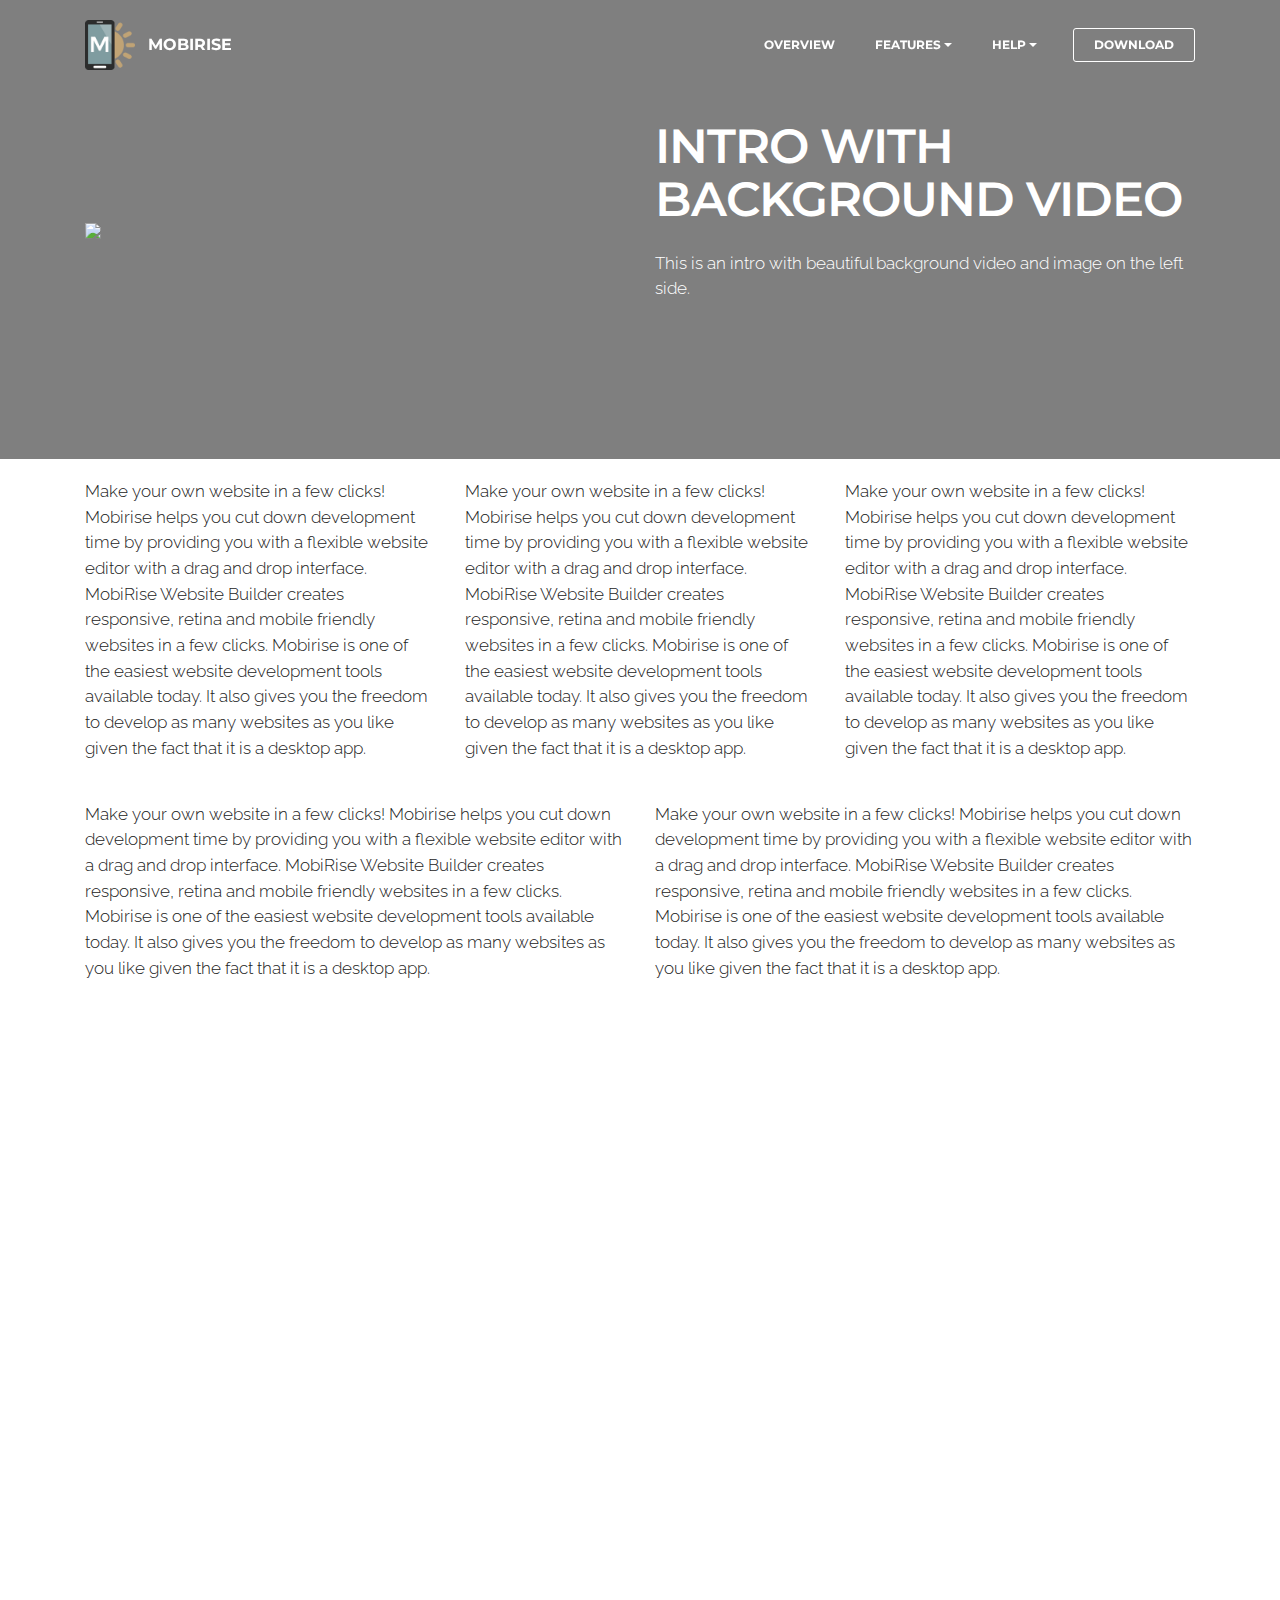
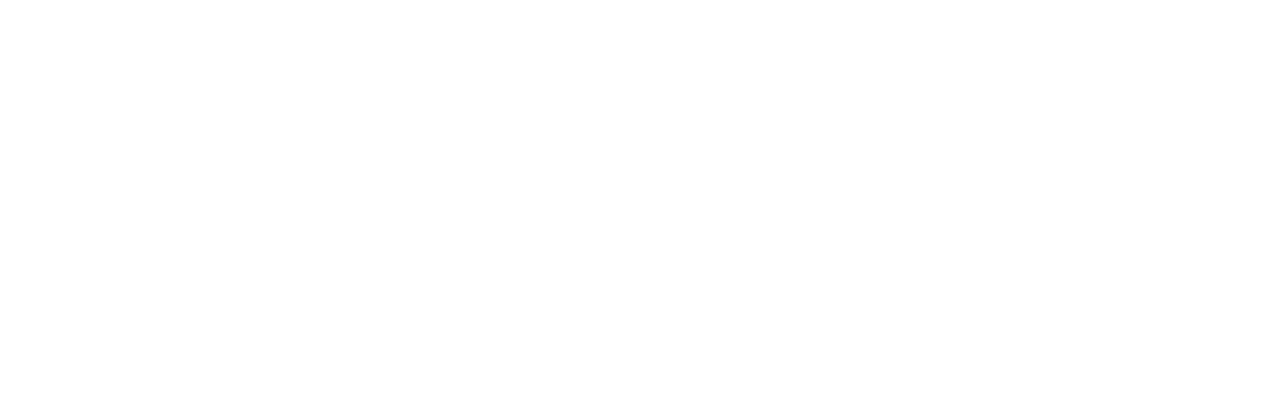
==== page1.html @ 09e5d159 "create github pages" ====
<!DOCTYPE html>
<html>
<head>
  <!-- Site made with Mobirise Website Builder v3.12.1, https://mobirise.com -->
  <meta charset="UTF-8">
  <meta http-equiv="X-UA-Compatible" content="IE=edge">
  <meta name="generator" content="Mobirise v3.12.1, mobirise.com">
  <meta name="viewport" content="width=device-width, initial-scale=1">
  <link rel="shortcut icon" href="assets/images/logo14-154x128.jpg" type="image/x-icon">
  <meta name="description" content="Site Creator Description">
  <title>Site Creator Title</title>
  <link rel="stylesheet" href="https://fonts.googleapis.com/css?family=Lora:400,700,400italic,700italic&amp;subset=latin">
  <link rel="stylesheet" href="https://fonts.googleapis.com/css?family=Montserrat:400,700">
  <link rel="stylesheet" href="https://fonts.googleapis.com/css?family=Raleway:100,100i,200,200i,300,300i,400,400i,500,500i,600,600i,700,700i,800,800i,900,900i">
  <link rel="stylesheet" href="assets/bootstrap-material-design-font/css/material.css">
  <link rel="stylesheet" href="assets/tether/tether.min.css">
  <link rel="stylesheet" href="assets/bootstrap/css/bootstrap.min.css">
  <link rel="stylesheet" href="assets/dropdown/css/style.css">
  <link rel="stylesheet" href="assets/animate.css/animate.min.css">
  <link rel="stylesheet" href="assets/theme/css/style.css">
  <link rel="stylesheet" href="assets/mobirise/css/mbr-additional.css" type="text/css">
  
  
  
</head>
<body>
<section id="menu-5">

    <nav class="navbar navbar-dropdown bg-color transparent navbar-fixed-top">
        <div class="container">

            <div class="mbr-table">
                <div class="mbr-table-cell">

                    <div class="navbar-brand">
                        <a href="https://mobirise.com" class="navbar-logo"><img src="assets/images/logo.png" alt="Mobirise"></a>
                        <a class="navbar-caption" href="https://mobirise.com">MOBIRISE</a>
                    </div>

                </div>
                <div class="mbr-table-cell">

                    <button class="navbar-toggler pull-xs-right hidden-md-up" type="button" data-toggle="collapse" data-target="#exCollapsingNavbar">
                        <div class="hamburger-icon"></div>
                    </button>

                    <ul class="nav-dropdown collapse pull-xs-right nav navbar-nav navbar-toggleable-sm" id="exCollapsingNavbar"><li class="nav-item"><a class="nav-link link" href="https://mobirise.com/">OVERVIEW</a></li><li class="nav-item dropdown"><a class="nav-link link dropdown-toggle" data-toggle="dropdown-submenu" href="https://mobirise.com/">FEATURES</a><div class="dropdown-menu"><a class="dropdown-item" href="https://mobirise.com/">Mobile friendly</a><a class="dropdown-item" href="https://mobirise.com/">Based on Bootstrap</a><div class="dropdown"><a class="dropdown-item dropdown-toggle" data-toggle="dropdown-submenu" href="https://mobirise.com/">Trendy blocks</a><div class="dropdown-menu dropdown-submenu"><a class="dropdown-item" href="https://mobirise.com/">Image/content slider</a><a class="dropdown-item" href="https://mobirise.com/">Contact forms</a><a class="dropdown-item" href="https://mobirise.com/">Image gallery</a><a class="dropdown-item" href="https://mobirise.com/">Mobile menu</a><a class="dropdown-item" href="https://mobirise.com/">Google maps</a><a class="dropdown-item" href="https://mobirise.com/">Social buttons</a><a class="dropdown-item" href="https://mobirise.com/">Google fonts</a><a class="dropdown-item" href="https://mobirise.com/">Video background</a></div></div><a class="dropdown-item" href="https://mobirise.com/">Host anywhere</a></div></li><li class="nav-item dropdown"><a class="nav-link link dropdown-toggle" data-toggle="dropdown-submenu" href="https://mobirise.com/">HELP</a><div class="dropdown-menu"><a class="dropdown-item" href="http://forums.mobirise.com/">Forum</a><a class="dropdown-item" href="https://mobirise.com/">Tutorials</a><a class="dropdown-item" href="https://mobirise.com/">Contact us</a></div></li><li class="nav-item nav-btn"><a class="nav-link btn btn-white btn-white-outline" href="https://mobirise.com/">DOWNLOAD</a></li></ul>
                    <button hidden="" class="navbar-toggler navbar-close" type="button" data-toggle="collapse" data-target="#exCollapsingNavbar">
                        <div class="close-icon"></div>
                    </button>

                </div>
            </div>

        </div>
    </nav>

</section>

<section class="engine"><a rel="external" href="https://mobirise.com">Mobirise</a></section><section class="mbr-section mbr-after-navbar" id="msg-box6-6" data-bg-video="https://www.youtube.com/watch?v=uNCr7NdOJgw" style="padding-top: 120px; padding-bottom: 120px;">

    <div class="mbr-overlay" style="opacity: 0.5; background-color: rgb(0, 0, 0);">
    </div>
    <div class="container">
        <div class="row">
            <div class="mbr-table-md-up">

              <div class="mbr-table-cell mbr-right-padding-md-up mbr-valign-top col-md-7 image-size" style="width: 50%;">
                  <div class="mbr-figure"><img src="assets/images/desert.jpg"></div>
              </div>

              


              <div class="mbr-table-cell col-md-5 text-xs-center text-md-left content-size">
                  <h3 class="mbr-section-title display-2">INTRO WITH BACKGROUND VIDEO</h3>
                  <div class="lead">

                    <p>This is an intro with beautiful background video and image on the left side.</p>

                  </div>

                  
              </div>


              

            </div>
        </div>
    </div>

</section>

<section class="mbr-section article mbr-section__container" id="content7-7" style="background-color: rgb(255, 255, 255); padding-top: 20px; padding-bottom: 20px;">

    <div class="container">
        <div class="row">
            <div class="col-xs-12 col-md-4 lead"><p>Make your own website in a few clicks! Mobirise helps you cut down development time by providing you with a flexible website editor with a drag and drop interface. MobiRise Website Builder creates responsive, retina and mobile friendly websites in a few clicks. Mobirise is one of the easiest website development tools available today. It also gives you the freedom to develop as many websites as you like given the fact that it is a desktop app.</p></div>
            <div class="col-xs-12 col-md-4 lead"><p>Make your own website in a few clicks! Mobirise helps you cut down development time by providing you with a flexible website editor with a drag and drop interface. MobiRise Website Builder creates responsive, retina and mobile friendly websites in a few clicks. Mobirise is one of the easiest website development tools available today. It also gives you the freedom to develop as many websites as you like given the fact that it is a desktop app.</p></div>
            <div class="col-xs-12 col-md-4 lead"><p>Make your own website in a few clicks! Mobirise helps you cut down development time by providing you with a flexible website editor with a drag and drop interface. MobiRise Website Builder creates responsive, retina and mobile friendly websites in a few clicks. Mobirise is one of the easiest website development tools available today. It also gives you the freedom to develop as many websites as you like given the fact that it is a desktop app.</p></div>
        </div>
    </div>

</section>

<section class="mbr-section article mbr-section__container" id="content6-8" style="background-color: rgb(255, 255, 255); padding-top: 20px; padding-bottom: 20px;">

    <div class="container">
        <div class="row">
            <div class="col-xs-12 col-md-6 lead"><p>Make your own website in a few clicks! Mobirise helps you cut down development time by providing you with a flexible website editor with a drag and drop interface. MobiRise Website Builder creates responsive, retina and mobile friendly websites in a few clicks. Mobirise is one of the easiest website development tools available today. It also gives you the freedom to develop as many websites as you like given the fact that it is a desktop app.</p></div>
            <div class="col-xs-12 col-md-6 lead"><p>Make your own website in a few clicks! Mobirise helps you cut down development time by providing you with a flexible website editor with a drag and drop interface. MobiRise Website Builder creates responsive, retina and mobile friendly websites in a few clicks. Mobirise is one of the easiest website development tools available today. It also gives you the freedom to develop as many websites as you like given the fact that it is a desktop app.</p></div>
        </div>
    </div>

</section>

<section class="mbr-section" id="testimonials1-9" style="background-color: rgb(255, 255, 255); padding-top: 120px; padding-bottom: 120px;">

    

        <div class="mbr-section mbr-section__container mbr-section__container--middle">
            <div class="container">
                <div class="row">
                    <div class="col-xs-12 text-xs-center">
                        <h3 class="mbr-section-title display-2">WHAT OUR FANTASTIC USERS SAY</h3>
                        <small class="mbr-section-subtitle">Shape your future web project with sharp design and refine coded functions.</small>
                    </div>
                </div>
            </div>
        </div>


    <div class="mbr-testimonials mbr-section mbr-section-nopadding">
        <div class="container">
            <div class="row">

                <div class="col-xs-12 col-lg-4">

                    <div class="mbr-testimonial card mbr-testimonial-lg">
                        <div class="card-block"><p>“its really very amazing app that makes me finish html page in 3 minutes ( that's usually takes more than 1 hours at least from me if i did it from scratch). i hope to have very big library and plugins for this APP thanks again for your nice application”</p></div>
                        <div class="mbr-author card-footer">
                            <div class="mbr-author-img"><img src="assets/images/face3.jpg" class="img-circle"></div>
                            <div class="mbr-author-name">Abanoub S.</div>
                            <small class="mbr-author-desc">User</small>
                        </div>
                    </div>
                </div><div class="col-xs-12 col-lg-4">

                    <div class="mbr-testimonial card mbr-testimonial-lg">
                        <div class="card-block"><p>“First of all hands off to you guys for your effort and nice, super tool. Good work mobirise team. We are expecting the new version soon with advance functionality with full bootstrap design. Great effort and super UI experience with easy drag &amp; drop with no time design bootstrap builder in present web design world.”</p></div>
                        <div class="mbr-author card-footer">
                            <div class="mbr-author-img"><img src="assets/images/face1.jpg" class="img-circle"></div>
                            <div class="mbr-author-name">Suffian A.</div>
                            <small class="mbr-author-desc">User</small>
                        </div>
                    </div>
                </div><div class="col-xs-12 col-lg-4">

                    <div class="mbr-testimonial card mbr-testimonial-lg">
                        <div class="card-block"><p>“At first view, looks like a nice innovative tool, i like the great focus and time that was given to the responsive design, i also like the simple and clear drag and drop features. Give me more control over the object's properties and ill be using this tool for more serious projects. Regards.”</p></div>
                        <div class="mbr-author card-footer">
                            <div class="mbr-author-img"><img src="assets/images/face2.jpg" class="img-circle"></div>
                            <div class="mbr-author-name">Jhollman C.</div>
                            <small class="mbr-author-desc">User</small>
                        </div>
                    </div>
                </div>

            </div>

        </div>

    </div>

</section>


  <script src="assets/web/assets/jquery/jquery.min.js"></script>
  <script src="assets/tether/tether.min.js"></script>
  <script src="assets/bootstrap/js/bootstrap.min.js"></script>
  <script src="assets/smooth-scroll/smooth-scroll.js"></script>
  <script src="assets/dropdown/js/script.min.js"></script>
  <script src="assets/touch-swipe/jquery.touch-swipe.min.js"></script>
  <script src="assets/viewport-checker/jquery.viewportchecker.js"></script>
  <script src="assets/jquery-mb-ytplayer/jquery.mb.ytplayer.min.js"></script>
  <script src="assets/theme/js/script.js"></script>
  
  
  <input name="animation" type="hidden">
  </body>
</html>
---- assets/bootstrap-material-design-font/css/material.css ----
@font-face {
  font-family: 'Material-Design-Icons';
  src: url('../fonts/Material-Design-Icons.eot?3ocs8m');
  src: url('../fonts/Material-Design-Icons.eot?#iefix3ocs8m') format('embedded-opentype'), url('../fonts/Material-Design-Icons.woff?3ocs8m') format('woff'), url('../fonts/Material-Design-Icons.ttf?3ocs8m') format('truetype'), url('../fonts/Material-Design-Icons.svg?3ocs8m#Material-Design-Icons') format('svg');
  font-weight: normal;
  font-style: normal;
}
[class^="mdi-"],
[class*="mdi-"] {
  speak: none;
  display: inline-block;
  font-style: normal;
  font-variant:normal;
  font-weight:normal;
  /*font-size:24px;*/
  line-height:1;
  font-family:'Material-Design-Icons' !important;
  text-rendering: auto;
  
  -webkit-font-smoothing: antialiased;
  -moz-osx-font-smoothing: grayscale;
  -webkit-transform: translate(0, 0);
      -ms-transform: translate(0, 0);
          transform: translate(0, 0);
}
[class^="mdi-"]:before,
[class*="mdi-"]:before {
  display: inline-block;
  speak: none;
  text-decoration: inherit;
}
[class^="mdi-"].pull-left,
[class*="mdi-"].pull-left {
  margin-right: .3em;
}
[class^="mdi-"].pull-right,
[class*="mdi-"].pull-right {
  margin-left: .3em;
}
[class^="mdi-"].mdi-lg:before,
[class*="mdi-"].mdi-lg:before,
[class^="mdi-"].mdi-lg:after,
[class*="mdi-"].mdi-lg:after {
  font-size: 1.33333333em;
  line-height: 0.75em;
  vertical-align: -15%;
}
[class^="mdi-"].mdi-2x:before,
[class*="mdi-"].mdi-2x:before,
[class^="mdi-"].mdi-2x:after,
[class*="mdi-"].mdi-2x:after {
  font-size: 2em;
}
[class^="mdi-"].mdi-3x:before,
[class*="mdi-"].mdi-3x:before,
[class^="mdi-"].mdi-3x:after,
[class*="mdi-"].mdi-3x:after {
  font-size: 3em;
}
[class^="mdi-"].mdi-4x:before,
[class*="mdi-"].mdi-4x:before,
[class^="mdi-"].mdi-4x:after,
[class*="mdi-"].mdi-4x:after {
  font-size: 4em;
}
[class^="mdi-"].mdi-5x:before,
[class*="mdi-"].mdi-5x:before,
[class^="mdi-"].mdi-5x:after,
[class*="mdi-"].mdi-5x:after {
  font-size: 5em;
}
[class^="mdi-device-signal-cellular-"]:after,
[class^="mdi-device-battery-"]:after,
[class^="mdi-device-battery-charging-"]:after,
[class^="mdi-device-signal-cellular-connected-no-internet-"]:after,
[class^="mdi-device-signal-wifi-"]:after,
[class^="mdi-device-signal-wifi-statusbar-not-connected"]:after,
.mdi-device-network-wifi:after {
  opacity: .3;
  position: absolute;
  left: 0;
  top: 0;
  z-index: 1;
  display: inline-block;
  speak: none;
  text-decoration: inherit;
}
[class^="mdi-device-signal-cellular-"]:after {
  content: "\e758";
}
[class^="mdi-device-battery-"]:after {
  content: "\e735";
}
[class^="mdi-device-battery-charging-"]:after {
  content: "\e733";
}
[class^="mdi-device-signal-cellular-connected-no-internet-"]:after {
  content: "\e75d";
}
[class^="mdi-device-signal-wifi-"]:after,
.mdi-device-network-wifi:after {
  content: "\e765";
}
[class^="mdi-device-signal-wifi-statusbasr-not-connected"]:after {
  content: "\e8f7";
}
.mdi-device-signal-cellular-off:after,
.mdi-device-signal-cellular-null:after,
.mdi-device-signal-cellular-no-sim:after,
.mdi-device-signal-wifi-off:after,
.mdi-device-signal-wifi-4-bar:after,
.mdi-device-signal-cellular-4-bar:after,
.mdi-device-battery-alert:after,
.mdi-device-signal-cellular-connected-no-internet-4-bar:after,
.mdi-device-battery-std:after,
.mdi-device-battery-full .mdi-device-battery-unknown:after {
  content: "";
}
.mdi-fw {
  width: 1.28571429em;
  text-align: center;
}
.mdi-ul {
  padding-left: 0;
  margin-left: 2.14285714em;
  list-style-type: none;
}
.mdi-ul > li {
  position: relative;
}
.mdi-li {
  position: absolute;
  left: -2.14285714em;
  width: 2.14285714em;
  top: 0.14285714em;
  text-align: center;
}
.mdi-li.mdi-lg {
  left: -1.85714286em;
}
.mdi-border {
  padding: .2em .25em .15em;
  border: solid 0.08em #eeeeee;
  border-radius: .1em;
}
.mdi-spin {
  -webkit-animation: mdi-spin 2s infinite linear;
  animation: mdi-spin 2s infinite linear;
  -webkit-transform-origin: 50% 50%;
  -ms-transform-origin: 50% 50%;
      transform-origin: 50% 50%;
}
.mdi-pulse {
  -webkit-animation: mdi-spin 1s steps(8) infinite;
  animation: mdi-spin 1s steps(8) infinite;
  -webkit-transform-origin: 50% 50%;
  -ms-transform-origin: 50% 50%;
      transform-origin: 50% 50%;
}
@-webkit-keyframes mdi-spin {
  0% {
    -webkit-transform: rotate(0deg);
    transform: rotate(0deg);
  }
  100% {
    -webkit-transform: rotate(359deg);
    transform: rotate(359deg);
  }
}
@keyframes mdi-spin {
  0% {
    -webkit-transform: rotate(0deg);
    transform: rotate(0deg);
  }
  100% {
    -webkit-transform: rotate(359deg);
    transform: rotate(359deg);
  }
}
.mdi-rotate-90 {
  filter: progid:DXImageTransform.Microsoft.BasicImage(rotation=1);
  -webkit-transform: rotate(90deg);
  -ms-transform: rotate(90deg);
  transform: rotate(90deg);
}
.mdi-rotate-180 {
  filter: progid:DXImageTransform.Microsoft.BasicImage(rotation=2);
  -webkit-transform: rotate(180deg);
  -ms-transform: rotate(180deg);
  transform: rotate(180deg);
}
.mdi-rotate-270 {
  filter: progid:DXImageTransform.Microsoft.BasicImage(rotation=3);
  -webkit-transform: rotate(270deg);
  -ms-transform: rotate(270deg);
  transform: rotate(270deg);
}
.mdi-flip-horizontal {
  filter: progid:DXImageTransform.Microsoft.BasicImage(rotation=0, mirror=1);
  -webkit-transform: scale(-1, 1);
  -ms-transform: scale(-1, 1);
  transform: scale(-1, 1);
}
.mdi-flip-vertical {
  filter: progid:DXImageTransform.Microsoft.BasicImage(rotation=2, mirror=1);
  -webkit-transform: scale(1, -1);
  -ms-transform: scale(1, -1);
  transform: scale(1, -1);
}
:root .mdi-rotate-90,
:root .mdi-rotate-180,
:root .mdi-rotate-270,
:root .mdi-flip-horizontal,
:root .mdi-flip-vertical {
  -webkit-filter: none;
          filter: none;
}
.mdi-stack {
  position: relative;
  display: inline-block;
  width: 2em;
  height: 2em;
  line-height: 2em;
  vertical-align: middle;
}
.mdi-stack-1x,
.mdi-stack-2x {
  position: absolute;
  left: 0;
  width: 100%;
  text-align: center;
}
.mdi-stack-1x {
  line-height: inherit;
}
.mdi-stack-2x {
  font-size: 2em;
}
.mdi-inverse {
  color: #ffffff;
}
/* Start Icons */
.mdi-action-3d-rotation:before {
  content: "\e600";
}
.mdi-action-accessibility:before {
  content: "\e601";
}
.mdi-action-account-balance-wallet:before {
  content: "\e602";
}
.mdi-action-account-balance:before {
  content: "\e603";
}
.mdi-action-account-box:before {
  content: "\e604";
}
.mdi-action-account-child:before {
  content: "\e605";
}
.mdi-action-account-circle:before {
  content: "\e606";
}
.mdi-action-add-shopping-cart:before {
  content: "\e607";
}
.mdi-action-alarm-add:before {
  content: "\e608";
}
.mdi-action-alarm-off:before {
  content: "\e609";
}
.mdi-action-alarm-on:before {
  content: "\e60a";
}
.mdi-action-alarm:before {
  content: "\e60b";
}
.mdi-action-android:before {
  content: "\e60c";
}
.mdi-action-announcement:before {
  content: "\e60d";
}
.mdi-action-aspect-ratio:before {
  content: "\e60e";
}
.mdi-action-assessment:before {
  content: "\e60f";
}
.mdi-action-assignment-ind:before {
  content: "\e610";
}
.mdi-action-assignment-late:before {
  content: "\e611";
}
.mdi-action-assignment-return:before {
  content: "\e612";
}
.mdi-action-assignment-returned:before {
  content: "\e613";
}
.mdi-action-assignment-turned-in:before {
  content: "\e614";
}
.mdi-action-assignment:before {
  content: "\e615";
}
.mdi-action-autorenew:before {
  content: "\e616";
}
.mdi-action-backup:before {
  content: "\e617";
}
.mdi-action-book:before {
  content: "\e618";
}
.mdi-action-bookmark-outline:before {
  content: "\e619";
}
.mdi-action-bookmark:before {
  content: "\e61a";
}
.mdi-action-bug-report:before {
  content: "\e61b";
}
.mdi-action-cached:before {
  content: "\e61c";
}
.mdi-action-check-circle:before {
  content: "\e61d";
}
.mdi-action-class:before {
  content: "\e61e";
}
.mdi-action-credit-card:before {
  content: "\e61f";
}
.mdi-action-dashboard:before {
  content: "\e620";
}
.mdi-action-delete:before {
  content: "\e621";
}
.mdi-action-description:before {
  content: "\e622";
}
.mdi-action-dns:before {
  content: "\e623";
}
.mdi-action-done-all:before {
  content: "\e624";
}
.mdi-action-done:before {
  content: "\e625";
}
.mdi-action-event:before {
  content: "\e626";
}
.mdi-action-exit-to-app:before {
  content: "\e627";
}
.mdi-action-explore:before {
  content: "\e628";
}
.mdi-action-extension:before {
  content: "\e629";
}
.mdi-action-face-unlock:before {
  content: "\e62a";
}
.mdi-action-favorite-outline:before {
  content: "\e62b";
}
.mdi-action-favorite:before {
  content: "\e62c";
}
.mdi-action-find-in-page:before {
  content: "\e62d";
}
.mdi-action-find-replace:before {
  content: "\e62e";
}
.mdi-action-flip-to-back:before {
  content: "\e62f";
}
.mdi-action-flip-to-front:before {
  content: "\e630";
}
.mdi-action-get-app:before {
  content: "\e631";
}
.mdi-action-grade:before {
  content: "\e632";
}
.mdi-action-group-work:before {
  content: "\e633";
}
.mdi-action-help:before {
  content: "\e634";
}
.mdi-action-highlight-remove:before {
  content: "\e635";
}
.mdi-action-history:before {
  content: "\e636";
}
.mdi-action-home:before {
  content: "\e637";
}
.mdi-action-https:before {
  content: "\e638";
}
.mdi-action-info-outline:before {
  content: "\e639";
}
.mdi-action-info:before {
  content: "\e63a";
}
.mdi-action-input:before {
  content: "\e63b";
}
.mdi-action-invert-colors:before {
  content: "\e63c";
}
.mdi-action-label-outline:before {
  content: "\e63d";
}
.mdi-action-label:before {
  content: "\e63e";
}
.mdi-action-language:before {
  content: "\e63f";
}
.mdi-action-launch:before {
  content: "\e640";
}
.mdi-action-list:before {
  content: "\e641";
}
.mdi-action-lock-open:before {
  content: "\e642";
}
.mdi-action-lock-outline:before {
  content: "\e643";
}
.mdi-action-lock:before {
  content: "\e644";
}
.mdi-action-loyalty:before {
  content: "\e645";
}
.mdi-action-markunread-mailbox:before {
  content: "\e646";
}
.mdi-action-note-add:before {
  content: "\e647";
}
.mdi-action-open-in-browser:before {
  content: "\e648";
}
.mdi-action-open-in-new:before {
  content: "\e649";
}
.mdi-action-open-with:before {
  content: "\e64a";
}
.mdi-action-pageview:before {
  content: "\e64b";
}
.mdi-action-payment:before {
  content: "\e64c";
}
.mdi-action-perm-camera-mic:before {
  content: "\e64d";
}
.mdi-action-perm-contact-cal:before {
  content: "\e64e";
}
.mdi-action-perm-data-setting:before {
  content: "\e64f";
}
.mdi-action-perm-device-info:before {
  content: "\e650";
}
.mdi-action-perm-identity:before {
  content: "\e651";
}
.mdi-action-perm-media:before {
  content: "\e652";
}
.mdi-action-perm-phone-msg:before {
  content: "\e653";
}
.mdi-action-perm-scan-wifi:before {
  content: "\e654";
}
.mdi-action-picture-in-picture:before {
  content: "\e655";
}
.mdi-action-polymer:before {
  content: "\e656";
}
.mdi-action-print:before {
  content: "\e657";
}
.mdi-action-query-builder:before {
  content: "\e658";
}
.mdi-action-question-answer:before {
  content: "\e659";
}
.mdi-action-receipt:before {
  content: "\e65a";
}
.mdi-action-redeem:before {
  content: "\e65b";
}
.mdi-action-reorder:before {
  content: "\e65c";
}
.mdi-action-report-problem:before {
  content: "\e65d";
}
.mdi-action-restore:before {
  content: "\e65e";
}
.mdi-action-room:before {
  content: "\e65f";
}
.mdi-action-schedule:before {
  content: "\e660";
}
.mdi-action-search:before {
  content: "\e661";
}
.mdi-action-settings-applications:before {
  content: "\e662";
}
.mdi-action-settings-backup-restore:before {
  content: "\e663";
}
.mdi-action-settings-bluetooth:before {
  content: "\e664";
}
.mdi-action-settings-cell:before {
  content: "\e665";
}
.mdi-action-settings-display:before {
  content: "\e666";
}
.mdi-action-settings-ethernet:before {
  content: "\e667";
}
.mdi-action-settings-input-antenna:before {
  content: "\e668";
}
.mdi-action-settings-input-component:before {
  content: "\e669";
}
.mdi-action-settings-input-composite:before {
  content: "\e66a";
}
.mdi-action-settings-input-hdmi:before {
  content: "\e66b";
}
.mdi-action-settings-input-svideo:before {
  content: "\e66c";
}
.mdi-action-settings-overscan:before {
  content: "\e66d";
}
.mdi-action-settings-phone:before {
  content: "\e66e";
}
.mdi-action-settings-power:before {
  content: "\e66f";
}
.mdi-action-settings-remote:before {
  content: "\e670";
}
.mdi-action-settings-voice:before {
  content: "\e671";
}
.mdi-action-settings:before {
  content: "\e672";
}
.mdi-action-shop-two:before {
  content: "\e673";
}
.mdi-action-shop:before {
  content: "\e674";
}
.mdi-action-shopping-basket:before {
  content: "\e675";
}
.mdi-action-shopping-cart:before {
  content: "\e676";
}
.mdi-action-speaker-notes:before {
  content: "\e677";
}
.mdi-action-spellcheck:before {
  content: "\e678";
}
.mdi-action-star-rate:before {
  content: "\e679";
}
.mdi-action-stars:before {
  content: "\e67a";
}
.mdi-action-store:before {
  content: "\e67b";
}
.mdi-action-subject:before {
  content: "\e67c";
}
.mdi-action-supervisor-account:before {
  content: "\e67d";
}
.mdi-action-swap-horiz:before {
  content: "\e67e";
}
.mdi-action-swap-vert-circle:before {
  content: "\e67f";
}
.mdi-action-swap-vert:before {
  content: "\e680";
}
.mdi-action-system-update-tv:before {
  content: "\e681";
}
.mdi-action-tab-unselected:before {
  content: "\e682";
}
.mdi-action-tab:before {
  content: "\e683";
}
.mdi-action-theaters:before {
  content: "\e684";
}
.mdi-action-thumb-down:before {
  content: "\e685";
}
.mdi-action-thumb-up:before {
  content: "\e686";
}
.mdi-action-thumbs-up-down:before {
  content: "\e687";
}
.mdi-action-toc:before {
  content: "\e688";
}
.mdi-action-today:before {
  content: "\e689";
}
.mdi-action-track-changes:before {
  content: "\e68a";
}
.mdi-action-translate:before {
  content: "\e68b";
}
.mdi-action-trending-down:before {
  content: "\e68c";
}
.mdi-action-trending-neutral:before {
  content: "\e68d";
}
.mdi-action-trending-up:before {
  content: "\e68e";
}
.mdi-action-turned-in-not:before {
  content: "\e68f";
}
.mdi-action-turned-in:before {
  content: "\e690";
}
.mdi-action-verified-user:before {
  content: "\e691";
}
.mdi-action-view-agenda:before {
  content: "\e692";
}
.mdi-action-view-array:before {
  content: "\e693";
}
.mdi-action-view-carousel:before {
  content: "\e694";
}
.mdi-action-view-column:before {
  content: "\e695";
}
.mdi-action-view-day:before {
  content: "\e696";
}
.mdi-action-view-headline:before {
  content: "\e697";
}
.mdi-action-view-list:before {
  content: "\e698";
}
.mdi-action-view-module:before {
  content: "\e699";
}
.mdi-action-view-quilt:before {
  content: "\e69a";
}
.mdi-action-view-stream:before {
  content: "\e69b";
}
.mdi-action-view-week:before {
  content: "\e69c";
}
.mdi-action-visibility-off:before {
  content: "\e69d";
}
.mdi-action-visibility:before {
  content: "\e69e";
}
.mdi-action-wallet-giftcard:before {
  content: "\e69f";
}
.mdi-action-wallet-membership:before {
  content: "\e6a0";
}
.mdi-action-wallet-travel:before {
  content: "\e6a1";
}
.mdi-action-work:before {
  content: "\e6a2";
}
.mdi-alert-error:before {
  content: "\e6a3";
}
.mdi-alert-warning:before {
  content: "\e6a4";
}
.mdi-av-album:before {
  content: "\e6a5";
}
.mdi-av-closed-caption:before {
  content: "\e6a6";
}
.mdi-av-equalizer:before {
  content: "\e6a7";
}
.mdi-av-explicit:before {
  content: "\e6a8";
}
.mdi-av-fast-forward:before {
  content: "\e6a9";
}
.mdi-av-fast-rewind:before {
  content: "\e6aa";
}
.mdi-av-games:before {
  content: "\e6ab";
}
.mdi-av-hearing:before {
  content: "\e6ac";
}
.mdi-av-high-quality:before {
  content: "\e6ad";
}
.mdi-av-loop:before {
  content: "\e6ae";
}
.mdi-av-mic-none:before {
  content: "\e6af";
}
.mdi-av-mic-off:before {
  content: "\e6b0";
}
.mdi-av-mic:before {
  content: "\e6b1";
}
.mdi-av-movie:before {
  content: "\e6b2";
}
.mdi-av-my-library-add:before {
  content: "\e6b3";
}
.mdi-av-my-library-books:before {
  content: "\e6b4";
}
.mdi-av-my-library-music:before {
  content: "\e6b5";
}
.mdi-av-new-releases:before {
  content: "\e6b6";
}
.mdi-av-not-interested:before {
  content: "\e6b7";
}
.mdi-av-pause-circle-fill:before {
  content: "\e6b8";
}
.mdi-av-pause-circle-outline:before {
  content: "\e6b9";
}
.mdi-av-pause:before {
  content: "\e6ba";
}
.mdi-av-play-arrow:before {
  content: "\e6bb";
}
.mdi-av-play-circle-fill:before {
  content: "\e6bc";
}
.mdi-av-play-circle-outline:before {
  content: "\e6bd";
}
.mdi-av-play-shopping-bag:before {
  content: "\e6be";
}
.mdi-av-playlist-add:before {
  content: "\e6bf";
}
.mdi-av-queue-music:before {
  content: "\e6c0";
}
.mdi-av-queue:before {
  content: "\e6c1";
}
.mdi-av-radio:before {
  content: "\e6c2";
}
.mdi-av-recent-actors:before {
  content: "\e6c3";
}
.mdi-av-repeat-one:before {
  content: "\e6c4";
}
.mdi-av-repeat:before {
  content: "\e6c5";
}
.mdi-av-replay:before {
  content: "\e6c6";
}
.mdi-av-shuffle:before {
  content: "\e6c7";
}
.mdi-av-skip-next:before {
  content: "\e6c8";
}
.mdi-av-skip-previous:before {
  content: "\e6c9";
}
.mdi-av-snooze:before {
  content: "\e6ca";
}
.mdi-av-stop:before {
  content: "\e6cb";
}
.mdi-av-subtitles:before {
  content: "\e6cc";
}
.mdi-av-surround-sound:before {
  content: "\e6cd";
}
.mdi-av-timer:before {
  content: "\e6ce";
}
.mdi-av-video-collection:before {
  content: "\e6cf";
}
.mdi-av-videocam-off:before {
  content: "\e6d0";
}
.mdi-av-videocam:before {
  content: "\e6d1";
}
.mdi-av-volume-down:before {
  content: "\e6d2";
}
.mdi-av-volume-mute:before {
  content: "\e6d3";
}
.mdi-av-volume-off:before {
  content: "\e6d4";
}
.mdi-av-volume-up:before {
  content: "\e6d5";
}
.mdi-av-web:before {
  content: "\e6d6";
}
.mdi-communication-business:before {
  content: "\e6d7";
}
.mdi-communication-call-end:before {
  content: "\e6d8";
}
.mdi-communication-call-made:before {
  content: "\e6d9";
}
.mdi-communication-call-merge:before {
  content: "\e6da";
}
.mdi-communication-call-missed:before {
  content: "\e6db";
}
.mdi-communication-call-received:before {
  content: "\e6dc";
}
.mdi-communication-call-split:before {
  content: "\e6dd";
}
.mdi-communication-call:before {
  content: "\e6de";
}
.mdi-communication-chat:before {
  content: "\e6df";
}
.mdi-communication-clear-all:before {
  content: "\e6e0";
}
.mdi-communication-comment:before {
  content: "\e6e1";
}
.mdi-communication-contacts:before {
  content: "\e6e2";
}
.mdi-communication-dialer-sip:before {
  content: "\e6e3";
}
.mdi-communication-dialpad:before {
  content: "\e6e4";
}
.mdi-communication-dnd-on:before {
  content: "\e6e5";
}
.mdi-communication-email:before {
  content: "\e6e6";
}
.mdi-communication-forum:before {
  content: "\e6e7";
}
.mdi-communication-import-export:before {
  content: "\e6e8";
}
.mdi-communication-invert-colors-off:before {
  content: "\e6e9";
}
.mdi-communication-invert-colors-on:before {
  content: "\e6ea";
}
.mdi-communication-live-help:before {
  content: "\e6eb";
}
.mdi-communication-location-off:before {
  content: "\e6ec";
}
.mdi-communication-location-on:before {
  content: "\e6ed";
}
.mdi-communication-message:before {
  content: "\e6ee";
}
.mdi-communication-messenger:before {
  content: "\e6ef";
}
.mdi-communication-no-sim:before {
  content: "\e6f0";
}
.mdi-communication-phone:before {
  content: "\e6f1";
}
.mdi-communication-portable-wifi-off:before {
  content: "\e6f2";
}
.mdi-communication-quick-contacts-dialer:before {
  content: "\e6f3";
}
.mdi-communication-quick-contacts-mail:before {
  content: "\e6f4";
}
.mdi-communication-ring-volume:before {
  content: "\e6f5";
}
.mdi-communication-stay-current-landscape:before {
  content: "\e6f6";
}
.mdi-communication-stay-current-portrait:before {
  content: "\e6f7";
}
.mdi-communication-stay-primary-landscape:before {
  content: "\e6f8";
}
.mdi-communication-stay-primary-portrait:before {
  content: "\e6f9";
}
.mdi-communication-swap-calls:before {
  content: "\e6fa";
}
.mdi-communication-textsms:before {
  content: "\e6fb";
}
.mdi-communication-voicemail:before {
  content: "\e6fc";
}
.mdi-communication-vpn-key:before {
  content: "\e6fd";
}
.mdi-content-add-box:before {
  content: "\e6fe";
}
.mdi-content-add-circle-outline:before {
  content: "\e6ff";
}
.mdi-content-add-circle:before {
  content: "\e700";
}
.mdi-content-add:before {
  content: "\e701";
}
.mdi-content-archive:before {
  content: "\e702";
}
.mdi-content-backspace:before {
  content: "\e703";
}
.mdi-content-block:before {
  content: "\e704";
}
.mdi-content-clear:before {
  content: "\e705";
}
.mdi-content-content-copy:before {
  content: "\e706";
}
.mdi-content-content-cut:before {
  content: "\e707";
}
.mdi-content-content-paste:before {
  content: "\e708";
}
.mdi-content-create:before {
  content: "\e709";
}
.mdi-content-drafts:before {
  content: "\e70a";
}
.mdi-content-filter-list:before {
  content: "\e70b";
}
.mdi-content-flag:before {
  content: "\e70c";
}
.mdi-content-forward:before {
  content: "\e70d";
}
.mdi-content-gesture:before {
  content: "\e70e";
}
.mdi-content-inbox:before {
  content: "\e70f";
}
.mdi-content-link:before {
  content: "\e710";
}
.mdi-content-mail:before {
  content: "\e711";
}
.mdi-content-markunread:before {
  content: "\e712";
}
.mdi-content-redo:before {
  content: "\e713";
}
.mdi-content-remove-circle-outline:before {
  content: "\e714";
}
.mdi-content-remove-circle:before {
  content: "\e715";
}
.mdi-content-remove:before {
  content: "\e716";
}
.mdi-content-reply-all:before {
  content: "\e717";
}
.mdi-content-reply:before {
  content: "\e718";
}
.mdi-content-report:before {
  content: "\e719";
}
.mdi-content-save:before {
  content: "\e71a";
}
.mdi-content-select-all:before {
  content: "\e71b";
}
.mdi-content-send:before {
  content: "\e71c";
}
.mdi-content-sort:before {
  content: "\e71d";
}
.mdi-content-text-format:before {
  content: "\e71e";
}
.mdi-content-undo:before {
  content: "\e71f";
}
.mdi-editor-attach-file:before {
  content: "\e776";
}
.mdi-editor-attach-money:before {
  content: "\e777";
}
.mdi-editor-border-all:before {
  content: "\e778";
}
.mdi-editor-border-bottom:before {
  content: "\e779";
}
.mdi-editor-border-clear:before {
  content: "\e77a";
}
.mdi-editor-border-color:before {
  content: "\e77b";
}
.mdi-editor-border-horizontal:before {
  content: "\e77c";
}
.mdi-editor-border-inner:before {
  content: "\e77d";
}
.mdi-editor-border-left:before {
  content: "\e77e";
}
.mdi-editor-border-outer:before {
  content: "\e77f";
}
.mdi-editor-border-right:before {
  content: "\e780";
}
.mdi-editor-border-style:before {
  content: "\e781";
}
.mdi-editor-border-top:before {
  content: "\e782";
}
.mdi-editor-border-vertical:before {
  content: "\e783";
}
.mdi-editor-format-align-center:before {
  content: "\e784";
}
.mdi-editor-format-align-justify:before {
  content: "\e785";
}
.mdi-editor-format-align-left:before {
  content: "\e786";
}
.mdi-editor-format-align-right:before {
  content: "\e787";
}
.mdi-editor-format-bold:before {
  content: "\e788";
}
.mdi-editor-format-clear:before {
  content: "\e789";
}
.mdi-editor-format-color-fill:before {
  content: "\e78a";
}
.mdi-editor-format-color-reset:before {
  content: "\e78b";
}
.mdi-editor-format-color-text:before {
  content: "\e78c";
}
.mdi-editor-format-indent-decrease:before {
  content: "\e78d";
}
.mdi-editor-format-indent-increase:before {
  content: "\e78e";
}
.mdi-editor-format-italic:before {
  content: "\e78f";
}
.mdi-editor-format-line-spacing:before {
  content: "\e790";
}
.mdi-editor-format-list-bulleted:before {
  content: "\e791";
}
.mdi-editor-format-list-numbered:before {
  content: "\e792";
}
.mdi-editor-format-paint:before {
  content: "\e793";
}
.mdi-editor-format-quote:before {
  content: "\e794";
}
.mdi-editor-format-size:before {
  content: "\e795";
}
.mdi-editor-format-strikethrough:before {
  content: "\e796";
}
.mdi-editor-format-textdirection-l-to-r:before {
  content: "\e797";
}
.mdi-editor-format-textdirection-r-to-l:before {
  content: "\e798";
}
.mdi-editor-format-underline:before {
  content: "\e799";
}
.mdi-editor-functions:before {
  content: "\e79a";
}
.mdi-editor-insert-chart:before {
  content: "\e79b";
}
.mdi-editor-insert-comment:before {
  content: "\e79c";
}
.mdi-editor-insert-drive-file:before {
  content: "\e79d";
}
.mdi-editor-insert-emoticon:before {
  content: "\e79e";
}
.mdi-editor-insert-invitation:before {
  content: "\e79f";
}
.mdi-editor-insert-link:before {
  content: "\e7a0";
}
.mdi-editor-insert-photo:before {
  content: "\e7a1";
}
.mdi-editor-merge-type:before {
  content: "\e7a2";
}
.mdi-editor-mode-comment:before {
  content: "\e7a3";
}
.mdi-editor-mode-edit:before {
  content: "\e7a4";
}
.mdi-editor-publish:before {
  content: "\e7a5";
}
.mdi-editor-vertical-align-bottom:before {
  content: "\e7a6";
}
.mdi-editor-vertical-align-center:before {
  content: "\e7a7";
}
.mdi-editor-vertical-align-top:before {
  content: "\e7a8";
}
.mdi-editor-wrap-text:before {
  content: "\e7a9";
}
.mdi-file-attachment:before {
  content: "\e7aa";
}
.mdi-file-cloud-circle:before {
  content: "\e7ab";
}
.mdi-file-cloud-done:before {
  content: "\e7ac";
}
.mdi-file-cloud-download:before {
  content: "\e7ad";
}
.mdi-file-cloud-off:before {
  content: "\e7ae";
}
.mdi-file-cloud-queue:before {
  content: "\e7af";
}
.mdi-file-cloud-upload:before {
  content: "\e7b0";
}
.mdi-file-cloud:before {
  content: "\e7b1";
}
.mdi-file-file-download:before {
  content: "\e7b2";
}
.mdi-file-file-upload:before {
  content: "\e7b3";
}
.mdi-file-folder-open:before {
  content: "\e7b4";
}
.mdi-file-folder-shared:before {
  content: "\e7b5";
}
.mdi-file-folder:before {
  content: "\e7b6";
}
.mdi-device-access-alarm:before {
  content: "\e720";
}
.mdi-device-access-alarms:before {
  content: "\e721";
}
.mdi-device-access-time:before {
  content: "\e722";
}
.mdi-device-add-alarm:before {
  content: "\e723";
}
.mdi-device-airplanemode-off:before {
  content: "\e724";
}
.mdi-device-airplanemode-on:before {
  content: "\e725";
}
.mdi-device-battery-20:before {
  content: "\e726";
}
.mdi-device-battery-30:before {
  content: "\e727";
}
.mdi-device-battery-50:before {
  content: "\e728";
}
.mdi-device-battery-60:before {
  content: "\e729";
}
.mdi-device-battery-80:before {
  content: "\e72a";
}
.mdi-device-battery-90:before {
  content: "\e72b";
}
.mdi-device-battery-alert:before {
  content: "\e72c";
}
.mdi-device-battery-charging-20:before {
  content: "\e72d";
}
.mdi-device-battery-charging-30:before {
  content: "\e72e";
}
.mdi-device-battery-charging-50:before {
  content: "\e72f";
}
.mdi-device-battery-charging-60:before {
  content: "\e730";
}
.mdi-device-battery-charging-80:before {
  content: "\e731";
}
.mdi-device-battery-charging-90:before {
  content: "\e732";
}
.mdi-device-battery-charging-full:before {
  content: "\e733";
}
.mdi-device-battery-full:before {
  content: "\e734";
}
.mdi-device-battery-std:before {
  content: "\e735";
}
.mdi-device-battery-unknown:before {
  content: "\e736";
}
.mdi-device-bluetooth-connected:before {
  content: "\e737";
}
.mdi-device-bluetooth-disabled:before {
  content: "\e738";
}
.mdi-device-bluetooth-searching:before {
  content: "\e739";
}
.mdi-device-bluetooth:before {
  content: "\e73a";
}
.mdi-device-brightness-auto:before {
  content: "\e73b";
}
.mdi-device-brightness-high:before {
  content: "\e73c";
}
.mdi-device-brightness-low:before {
  content: "\e73d";
}
.mdi-device-brightness-medium:before {
  content: "\e73e";
}
.mdi-device-data-usage:before {
  content: "\e73f";
}
.mdi-device-developer-mode:before {
  content: "\e740";
}
.mdi-device-devices:before {
  content: "\e741";
}
.mdi-device-dvr:before {
  content: "\e742";
}
.mdi-device-gps-fixed:before {
  content: "\e743";
}
.mdi-device-gps-not-fixed:before {
  content: "\e744";
}
.mdi-device-gps-off:before {
  content: "\e745";
}
.mdi-device-location-disabled:before {
  content: "\e746";
}
.mdi-device-location-searching:before {
  content: "\e747";
}
.mdi-device-multitrack-audio:before {
  content: "\e748";
}
.mdi-device-network-cell:before {
  content: "\e749";
}
.mdi-device-network-wifi:before {
  content: "\e74a";
}
.mdi-device-nfc:before {
  content: "\e74b";
}
.mdi-device-now-wallpaper:before {
  content: "\e74c";
}
.mdi-device-now-widgets:before {
  content: "\e74d";
}
.mdi-device-screen-lock-landscape:before {
  content: "\e74e";
}
.mdi-device-screen-lock-portrait:before {
  content: "\e74f";
}
.mdi-device-screen-lock-rotation:before {
  content: "\e750";
}
.mdi-device-screen-rotation:before {
  content: "\e751";
}
.mdi-device-sd-storage:before {
  content: "\e752";
}
.mdi-device-settings-system-daydream:before {
  content: "\e753";
}
.mdi-device-signal-cellular-0-bar:before {
  content: "\e754";
}
.mdi-device-signal-cellular-1-bar:before {
  content: "\e755";
}
.mdi-device-signal-cellular-2-bar:before {
  content: "\e756";
}
.mdi-device-signal-cellular-3-bar:before {
  content: "\e757";
}
.mdi-device-signal-cellular-4-bar:before {
  content: "\e758";
}
.mdi-signal-wifi-statusbar-connected-no-internet-after:before {
  content: "\e8f6";
}
.mdi-device-signal-cellular-connected-no-internet-0-bar:before {
  content: "\e759";
}
.mdi-device-signal-cellular-connected-no-internet-1-bar:before {
  content: "\e75a";
}
.mdi-device-signal-cellular-connected-no-internet-2-bar:before {
  content: "\e75b";
}
.mdi-device-signal-cellular-connected-no-internet-3-bar:before {
  content: "\e75c";
}
.mdi-device-signal-cellular-connected-no-internet-4-bar:before {
  content: "\e75d";
}
.mdi-device-signal-cellular-no-sim:before {
  content: "\e75e";
}
.mdi-device-signal-cellular-null:before {
  content: "\e75f";
}
.mdi-device-signal-cellular-off:before {
  content: "\e760";
}
.mdi-device-signal-wifi-0-bar:before {
  content: "\e761";
}
.mdi-device-signal-wifi-1-bar:before {
  content: "\e762";
}
.mdi-device-signal-wifi-2-bar:before {
  content: "\e763";
}
.mdi-device-signal-wifi-3-bar:before {
  content: "\e764";
}
.mdi-device-signal-wifi-4-bar:before {
  content: "\e765";
}
.mdi-device-signal-wifi-off:before {
  content: "\e766";
}
.mdi-device-signal-wifi-statusbar-1-bar:before {
  content: "\e767";
}
.mdi-device-signal-wifi-statusbar-2-bar:before {
  content: "\e768";
}
.mdi-device-signal-wifi-statusbar-3-bar:before {
  content: "\e769";
}
.mdi-device-signal-wifi-statusbar-4-bar:before {
  content: "\e76a";
}
.mdi-device-signal-wifi-statusbar-connected-no-internet-:before {
  content: "\e76b";
}
.mdi-device-signal-wifi-statusbar-connected-no-internet:before {
  content: "\e76f";
}
.mdi-device-signal-wifi-statusbar-connected-no-internet-2:before {
  content: "\e76c";
}
.mdi-device-signal-wifi-statusbar-connected-no-internet-3:before {
  content: "\e76d";
}
.mdi-device-signal-wifi-statusbar-connected-no-internet-4:before {
  content: "\e76e";
}
.mdi-signal-wifi-statusbar-not-connected-after:before {
  content: "\e8f7";
}
.mdi-device-signal-wifi-statusbar-not-connected:before {
  content: "\e770";
}
.mdi-device-signal-wifi-statusbar-null:before {
  content: "\e771";
}
.mdi-device-storage:before {
  content: "\e772";
}
.mdi-device-usb:before {
  content: "\e773";
}
.mdi-device-wifi-lock:before {
  content: "\e774";
}
.mdi-device-wifi-tethering:before {
  content: "\e775";
}
.mdi-hardware-cast-connected:before {
  content: "\e7b7";
}
.mdi-hardware-cast:before {
  content: "\e7b8";
}
.mdi-hardware-computer:before {
  content: "\e7b9";
}
.mdi-hardware-desktop-mac:before {
  content: "\e7ba";
}
.mdi-hardware-desktop-windows:before {
  content: "\e7bb";
}
.mdi-hardware-dock:before {
  content: "\e7bc";
}
.mdi-hardware-gamepad:before {
  content: "\e7bd";
}
.mdi-hardware-headset-mic:before {
  content: "\e7be";
}
.mdi-hardware-headset:before {
  content: "\e7bf";
}
.mdi-hardware-keyboard-alt:before {
  content: "\e7c0";
}
.mdi-hardware-keyboard-arrow-down:before {
  content: "\e7c1";
}
.mdi-hardware-keyboard-arrow-left:before {
  content: "\e7c2";
}
.mdi-hardware-keyboard-arrow-right:before {
  content: "\e7c3";
}
.mdi-hardware-keyboard-arrow-up:before {
  content: "\e7c4";
}
.mdi-hardware-keyboard-backspace:before {
  content: "\e7c5";
}
.mdi-hardware-keyboard-capslock:before {
  content: "\e7c6";
}
.mdi-hardware-keyboard-control:before {
  content: "\e7c7";
}
.mdi-hardware-keyboard-hide:before {
  content: "\e7c8";
}
.mdi-hardware-keyboard-return:before {
  content: "\e7c9";
}
.mdi-hardware-keyboard-tab:before {
  content: "\e7ca";
}
.mdi-hardware-keyboard-voice:before {
  content: "\e7cb";
}
.mdi-hardware-keyboard:before {
  content: "\e7cc";
}
.mdi-hardware-laptop-chromebook:before {
  content: "\e7cd";
}
.mdi-hardware-laptop-mac:before {
  content: "\e7ce";
}
.mdi-hardware-laptop-windows:before {
  content: "\e7cf";
}
.mdi-hardware-laptop:before {
  content: "\e7d0";
}
.mdi-hardware-memory:before {
  content: "\e7d1";
}
.mdi-hardware-mouse:before {
  content: "\e7d2";
}
.mdi-hardware-phone-android:before {
  content: "\e7d3";
}
.mdi-hardware-phone-iphone:before {
  content: "\e7d4";
}
.mdi-hardware-phonelink-off:before {
  content: "\e7d5";
}
.mdi-hardware-phonelink:before {
  content: "\e7d6";
}
.mdi-hardware-security:before {
  content: "\e7d7";
}
.mdi-hardware-sim-card:before {
  content: "\e7d8";
}
.mdi-hardware-smartphone:before {
  content: "\e7d9";
}
.mdi-hardware-speaker:before {
  content: "\e7da";
}
.mdi-hardware-tablet-android:before {
  content: "\e7db";
}
.mdi-hardware-tablet-mac:before {
  content: "\e7dc";
}
.mdi-hardware-tablet:before {
  content: "\e7dd";
}
.mdi-hardware-tv:before {
  content: "\e7de";
}
.mdi-hardware-watch:before {
  content: "\e7df";
}
.mdi-image-add-to-photos:before {
  content: "\e7e0";
}
.mdi-image-adjust:before {
  content: "\e7e1";
}
.mdi-image-assistant-photo:before {
  content: "\e7e2";
}
.mdi-image-audiotrack:before {
  content: "\e7e3";
}
.mdi-image-blur-circular:before {
  content: "\e7e4";
}
.mdi-image-blur-linear:before {
  content: "\e7e5";
}
.mdi-image-blur-off:before {
  content: "\e7e6";
}
.mdi-image-blur-on:before {
  content: "\e7e7";
}
.mdi-image-brightness-1:before {
  content: "\e7e8";
}
.mdi-image-brightness-2:before {
  content: "\e7e9";
}
.mdi-image-brightness-3:before {
  content: "\e7ea";
}
.mdi-image-brightness-4:before {
  content: "\e7eb";
}
.mdi-image-brightness-5:before {
  content: "\e7ec";
}
.mdi-image-brightness-6:before {
  content: "\e7ed";
}
.mdi-image-brightness-7:before {
  content: "\e7ee";
}
.mdi-image-brush:before {
  content: "\e7ef";
}
.mdi-image-camera-alt:before {
  content: "\e7f0";
}
.mdi-image-camera-front:before {
  content: "\e7f1";
}
.mdi-image-camera-rear:before {
  content: "\e7f2";
}
.mdi-image-camera-roll:before {
  content: "\e7f3";
}
.mdi-image-camera:before {
  content: "\e7f4";
}
.mdi-image-center-focus-strong:before {
  content: "\e7f5";
}
.mdi-image-center-focus-weak:before {
  content: "\e7f6";
}
.mdi-image-collections:before {
  content: "\e7f7";
}
.mdi-image-color-lens:before {
  content: "\e7f8";
}
.mdi-image-colorize:before {
  content: "\e7f9";
}
.mdi-image-compare:before {
  content: "\e7fa";
}
.mdi-image-control-point-duplicate:before {
  content: "\e7fb";
}
.mdi-image-control-point:before {
  content: "\e7fc";
}
.mdi-image-crop-3-2:before {
  content: "\e7fd";
}
.mdi-image-crop-5-4:before {
  content: "\e7fe";
}
.mdi-image-crop-7-5:before {
  content: "\e7ff";
}
.mdi-image-crop-16-9:before {
  content: "\e800";
}
.mdi-image-crop-din:before {
  content: "\e801";
}
.mdi-image-crop-free:before {
  content: "\e802";
}
.mdi-image-crop-landscape:before {
  content: "\e803";
}
.mdi-image-crop-original:before {
  content: "\e804";
}
.mdi-image-crop-portrait:before {
  content: "\e805";
}
.mdi-image-crop-square:before {
  content: "\e806";
}
.mdi-image-crop:before {
  content: "\e807";
}
.mdi-image-dehaze:before {
  content: "\e808";
}
.mdi-image-details:before {
  content: "\e809";
}
.mdi-image-edit:before {
  content: "\e80a";
}
.mdi-image-exposure-minus-1:before {
  content: "\e80b";
}
.mdi-image-exposure-minus-2:before {
  content: "\e80c";
}
.mdi-image-exposure-plus-1:before {
  content: "\e80d";
}
.mdi-image-exposure-plus-2:before {
  content: "\e80e";
}
.mdi-image-exposure-zero:before {
  content: "\e80f";
}
.mdi-image-exposure:before {
  content: "\e810";
}
.mdi-image-filter-1:before {
  content: "\e811";
}
.mdi-image-filter-2:before {
  content: "\e812";
}
.mdi-image-filter-3:before {
  content: "\e813";
}
.mdi-image-filter-4:before {
  content: "\e814";
}
.mdi-image-filter-5:before {
  content: "\e815";
}
.mdi-image-filter-6:before {
  content: "\e816";
}
.mdi-image-filter-7:before {
  content: "\e817";
}
.mdi-image-filter-8:before {
  content: "\e818";
}
.mdi-image-filter-9-plus:before {
  content: "\e819";
}
.mdi-image-filter-9:before {
  content: "\e81a";
}
.mdi-image-filter-b-and-w:before {
  content: "\e81b";
}
.mdi-image-filter-center-focus:before {
  content: "\e81c";
}
.mdi-image-filter-drama:before {
  content: "\e81d";
}
.mdi-image-filter-frames:before {
  content: "\e81e";
}
.mdi-image-filter-hdr:before {
  content: "\e81f";
}
.mdi-image-filter-none:before {
  content: "\e820";
}
.mdi-image-filter-tilt-shift:before {
  content: "\e821";
}
.mdi-image-filter-vintage:before {
  content: "\e822";
}
.mdi-image-filter:before {
  content: "\e823";
}
.mdi-image-flare:before {
  content: "\e824";
}
.mdi-image-flash-auto:before {
  content: "\e825";
}
.mdi-image-flash-off:before {
  content: "\e826";
}
.mdi-image-flash-on:before {
  content: "\e827";
}
.mdi-image-flip:before {
  content: "\e828";
}
.mdi-image-gradient:before {
  content: "\e829";
}
.mdi-image-grain:before {
  content: "\e82a";
}
.mdi-image-grid-off:before {
  content: "\e82b";
}
.mdi-image-grid-on:before {
  content: "\e82c";
}
.mdi-image-hdr-off:before {
  content: "\e82d";
}
.mdi-image-hdr-on:before {
  content: "\e82e";
}
.mdi-image-hdr-strong:before {
  content: "\e82f";
}
.mdi-image-hdr-weak:before {
  content: "\e830";
}
.mdi-image-healing:before {
  content: "\e831";
}
.mdi-image-image-aspect-ratio:before {
  content: "\e832";
}
.mdi-image-image:before {
  content: "\e833";
}
.mdi-image-iso:before {
  content: "\e834";
}
.mdi-image-landscape:before {
  content: "\e835";
}
.mdi-image-leak-add:before {
  content: "\e836";
}
.mdi-image-leak-remove:before {
  content: "\e837";
}
.mdi-image-lens:before {
  content: "\e838";
}
.mdi-image-looks-3:before {
  content: "\e839";
}
.mdi-image-looks-4:before {
  content: "\e83a";
}
.mdi-image-looks-5:before {
  content: "\e83b";
}
.mdi-image-looks-6:before {
  content: "\e83c";
}
.mdi-image-looks-one:before {
  content: "\e83d";
}
.mdi-image-looks-two:before {
  content: "\e83e";
}
.mdi-image-looks:before {
  content: "\e83f";
}
.mdi-image-loupe:before {
  content: "\e840";
}
.mdi-image-movie-creation:before {
  content: "\e841";
}
.mdi-image-nature-people:before {
  content: "\e842";
}
.mdi-image-nature:before {
  content: "\e843";
}
.mdi-image-navigate-before:before {
  content: "\e844";
}
.mdi-image-navigate-next:before {
  content: "\e845";
}
.mdi-image-palette:before {
  content: "\e846";
}
.mdi-image-panorama-fisheye:before {
  content: "\e847";
}
.mdi-image-panorama-horizontal:before {
  content: "\e848";
}
.mdi-image-panorama-vertical:before {
  content: "\e849";
}
.mdi-image-panorama-wide-angle:before {
  content: "\e84a";
}
.mdi-image-panorama:before {
  content: "\e84b";
}
.mdi-image-photo-album:before {
  content: "\e84c";
}
.mdi-image-photo-camera:before {
  content: "\e84d";
}
.mdi-image-photo-library:before {
  content: "\e84e";
}
.mdi-image-photo:before {
  content: "\e84f";
}
.mdi-image-portrait:before {
  content: "\e850";
}
.mdi-image-remove-red-eye:before {
  content: "\e851";
}
.mdi-image-rotate-left:before {
  content: "\e852";
}
.mdi-image-rotate-right:before {
  content: "\e853";
}
.mdi-image-slideshow:before {
  content: "\e854";
}
.mdi-image-straighten:before {
  content: "\e855";
}
.mdi-image-style:before {
  content: "\e856";
}
.mdi-image-switch-camera:before {
  content: "\e857";
}
.mdi-image-switch-video:before {
  content: "\e858";
}
.mdi-image-tag-faces:before {
  content: "\e859";
}
.mdi-image-texture:before {
  content: "\e85a";
}
.mdi-image-timelapse:before {
  content: "\e85b";
}
.mdi-image-timer-3:before {
  content: "\e85c";
}
.mdi-image-timer-10:before {
  content: "\e85d";
}
.mdi-image-timer-auto:before {
  content: "\e85e";
}
.mdi-image-timer-off:before {
  content: "\e85f";
}
.mdi-image-timer:before {
  content: "\e860";
}
.mdi-image-tonality:before {
  content: "\e861";
}
.mdi-image-transform:before {
  content: "\e862";
}
.mdi-image-tune:before {
  content: "\e863";
}
.mdi-image-wb-auto:before {
  content: "\e864";
}
.mdi-image-wb-cloudy:before {
  content: "\e865";
}
.mdi-image-wb-incandescent:before {
  content: "\e866";
}
.mdi-image-wb-irradescent:before {
  content: "\e867";
}
.mdi-image-wb-sunny:before {
  content: "\e868";
}
.mdi-maps-beenhere:before {
  content: "\e869";
}
.mdi-maps-directions-bike:before {
  content: "\e86a";
}
.mdi-maps-directions-bus:before {
  content: "\e86b";
}
.mdi-maps-directions-car:before {
  content: "\e86c";
}
.mdi-maps-directions-ferry:before {
  content: "\e86d";
}
.mdi-maps-directions-subway:before {
  content: "\e86e";
}
.mdi-maps-directions-train:before {
  content: "\e86f";
}
.mdi-maps-directions-transit:before {
  content: "\e870";
}
.mdi-maps-directions-walk:before {
  content: "\e871";
}
.mdi-maps-directions:before {
  content: "\e872";
}
.mdi-maps-flight:before {
  content: "\e873";
}
.mdi-maps-hotel:before {
  content: "\e874";
}
.mdi-maps-layers-clear:before {
  content: "\e875";
}
.mdi-maps-layers:before {
  content: "\e876";
}
.mdi-maps-local-airport:before {
  content: "\e877";
}
.mdi-maps-local-atm:before {
  content: "\e878";
}
.mdi-maps-local-attraction:before {
  content: "\e879";
}
.mdi-maps-local-bar:before {
  content: "\e87a";
}
.mdi-maps-local-cafe:before {
  content: "\e87b";
}
.mdi-maps-local-car-wash:before {
  content: "\e87c";
}
.mdi-maps-local-convenience-store:before {
  content: "\e87d";
}
.mdi-maps-local-drink:before {
  content: "\e87e";
}
.mdi-maps-local-florist:before {
  content: "\e87f";
}
.mdi-maps-local-gas-station:before {
  content: "\e880";
}
.mdi-maps-local-grocery-store:before {
  content: "\e881";
}
.mdi-maps-local-hospital:before {
  content: "\e882";
}
.mdi-maps-local-hotel:before {
  content: "\e883";
}
.mdi-maps-local-laundry-service:before {
  content: "\e884";
}
.mdi-maps-local-library:before {
  content: "\e885";
}
.mdi-maps-local-mall:before {
  content: "\e886";
}
.mdi-maps-local-movies:before {
  content: "\e887";
}
.mdi-maps-local-offer:before {
  content: "\e888";
}
.mdi-maps-local-parking:before {
  content: "\e889";
}
.mdi-maps-local-pharmacy:before {
  content: "\e88a";
}
.mdi-maps-local-phone:before {
  content: "\e88b";
}
.mdi-maps-local-pizza:before {
  content: "\e88c";
}
.mdi-maps-local-play:before {
  content: "\e88d";
}
.mdi-maps-local-post-office:before {
  content: "\e88e";
}
.mdi-maps-local-print-shop:before {
  content: "\e88f";
}
.mdi-maps-local-restaurant:before {
  content: "\e890";
}
.mdi-maps-local-see:before {
  content: "\e891";
}
.mdi-maps-local-shipping:before {
  content: "\e892";
}
.mdi-maps-local-taxi:before {
  content: "\e893";
}
.mdi-maps-location-history:before {
  content: "\e894";
}
.mdi-maps-map:before {
  content: "\e895";
}
.mdi-maps-my-location:before {
  content: "\e896";
}
.mdi-maps-navigation:before {
  content: "\e897";
}
.mdi-maps-pin-drop:before {
  content: "\e898";
}
.mdi-maps-place:before {
  content: "\e899";
}
.mdi-maps-rate-review:before {
  content: "\e89a";
}
.mdi-maps-restaurant-menu:before {
  content: "\e89b";
}
.mdi-maps-satellite:before {
  content: "\e89c";
}
.mdi-maps-store-mall-directory:before {
  content: "\e89d";
}
.mdi-maps-terrain:before {
  content: "\e89e";
}
.mdi-maps-traffic:before {
  content: "\e89f";
}
.mdi-navigation-apps:before {
  content: "\e8a0";
}
.mdi-navigation-arrow-back:before {
  content: "\e8a1";
}
.mdi-navigation-arrow-drop-down-circle:before {
  content: "\e8a2";
}
.mdi-navigation-arrow-drop-down:before {
  content: "\e8a3";
}
.mdi-navigation-arrow-drop-up:before {
  content: "\e8a4";
}
.mdi-navigation-arrow-forward:before {
  content: "\e8a5";
}
.mdi-navigation-cancel:before {
  content: "\e8a6";
}
.mdi-navigation-check:before {
  content: "\e8a7";
}
.mdi-navigation-chevron-left:before {
  content: "\e8a8";
}
.mdi-navigation-chevron-right:before {
  content: "\e8a9";
}
.mdi-navigation-close:before {
  content: "\e8aa";
}
.mdi-navigation-expand-less:before {
  content: "\e8ab";
}
.mdi-navigation-expand-more:before {
  content: "\e8ac";
}
.mdi-navigation-fullscreen-exit:before {
  content: "\e8ad";
}
.mdi-navigation-fullscreen:before {
  content: "\e8ae";
}
.mdi-navigation-menu:before {
  content: "\e8af";
}
.mdi-navigation-more-horiz:before {
  content: "\e8b0";
}
.mdi-navigation-more-vert:before {
  content: "\e8b1";
}
.mdi-navigation-refresh:before {
  content: "\e8b2";
}
.mdi-navigation-unfold-less:before {
  content: "\e8b3";
}
.mdi-navigation-unfold-more:before {
  content: "\e8b4";
}
.mdi-notification-adb:before {
  content: "\e8b5";
}
.mdi-notification-bluetooth-audio:before {
  content: "\e8b6";
}
.mdi-notification-disc-full:before {
  content: "\e8b7";
}
.mdi-notification-dnd-forwardslash:before {
  content: "\e8b8";
}
.mdi-notification-do-not-disturb:before {
  content: "\e8b9";
}
.mdi-notification-drive-eta:before {
  content: "\e8ba";
}
.mdi-notification-event-available:before {
  content: "\e8bb";
}
.mdi-notification-event-busy:before {
  content: "\e8bc";
}
.mdi-notification-event-note:before {
  content: "\e8bd";
}
.mdi-notification-folder-special:before {
  content: "\e8be";
}
.mdi-notification-mms:before {
  content: "\e8bf";
}
.mdi-notification-more:before {
  content: "\e8c0";
}
.mdi-notification-network-locked:before {
  content: "\e8c1";
}
.mdi-notification-phone-bluetooth-speaker:before {
  content: "\e8c2";
}
.mdi-notification-phone-forwarded:before {
  content: "\e8c3";
}
.mdi-notification-phone-in-talk:before {
  content: "\e8c4";
}
.mdi-notification-phone-locked:before {
  content: "\e8c5";
}
.mdi-notification-phone-missed:before {
  content: "\e8c6";
}
.mdi-notification-phone-paused:before {
  content: "\e8c7";
}
.mdi-notification-play-download:before {
  content: "\e8c8";
}
.mdi-notification-play-install:before {
  content: "\e8c9";
}
.mdi-notification-sd-card:before {
  content: "\e8ca";
}
.mdi-notification-sim-card-alert:before {
  content: "\e8cb";
}
.mdi-notification-sms-failed:before {
  content: "\e8cc";
}
.mdi-notification-sms:before {
  content: "\e8cd";
}
.mdi-notification-sync-disabled:before {
  content: "\e8ce";
}
.mdi-notification-sync-problem:before {
  content: "\e8cf";
}
.mdi-notification-sync:before {
  content: "\e8d0";
}
.mdi-notification-system-update:before {
  content: "\e8d1";
}
.mdi-notification-tap-and-play:before {
  content: "\e8d2";
}
.mdi-notification-time-to-leave:before {
  content: "\e8d3";
}
.mdi-notification-vibration:before {
  content: "\e8d4";
}
.mdi-notification-voice-chat:before {
  content: "\e8d5";
}
.mdi-notification-vpn-lock:before {
  content: "\e8d6";
}
.mdi-social-cake:before {
  content: "\e8d7";
}
.mdi-social-domain:before {
  content: "\e8d8";
}
.mdi-social-group-add:before {
  content: "\e8d9";
}
.mdi-social-group:before {
  content: "\e8da";
}
.mdi-social-location-city:before {
  content: "\e8db";
}
.mdi-social-mood:before {
  content: "\e8dc";
}
.mdi-social-notifications-none:before {
  content: "\e8dd";
}
.mdi-social-notifications-off:before {
  content: "\e8de";
}
.mdi-social-notifications-on:before {
  content: "\e8df";
}
.mdi-social-notifications-paused:before {
  content: "\e8e0";
}
.mdi-social-notifications:before {
  content: "\e8e1";
}
.mdi-social-pages:before {
  content: "\e8e2";
}
.mdi-social-party-mode:before {
  content: "\e8e3";
}
.mdi-social-people-outline:before {
  content: "\e8e4";
}
.mdi-social-people:before {
  content: "\e8e5";
}
.mdi-social-person-add:before {
  content: "\e8e6";
}
.mdi-social-person-outline:before {
  content: "\e8e7";
}
.mdi-social-person:before {
  content: "\e8e8";
}
.mdi-social-plus-one:before {
  content: "\e8e9";
}
.mdi-social-poll:before {
  content: "\e8ea";
}
.mdi-social-public:before {
  content: "\e8eb";
}
.mdi-social-school:before {
  content: "\e8ec";
}
.mdi-social-share:before {
  content: "\e8ed";
}
.mdi-social-whatshot:before {
  content: "\e8ee";
}
.mdi-toggle-check-box-outline-blank:before {
  content: "\e8ef";
}
.mdi-toggle-check-box:before {
  content: "\e8f0";
}
.mdi-toggle-radio-button-off:before {
  content: "\e8f1";
}
.mdi-toggle-radio-button-on:before {
  content: "\e8f2";
}
.mdi-toggle-star-half:before {
  content: "\e8f3";
}
.mdi-toggle-star-outline:before {
  content: "\e8f4";
}
.mdi-toggle-star:before {
  content: "\e8f5";
}
---- assets/dropdown/css/style.css ----
.navbar-dropdown {
  left: 0;
  padding: 0;
  position: absolute;
  right: 0;
  top: 0;
  transition: all 0.45s ease;
  z-index: 1030; }
  .navbar-dropdown .navbar-brand {
    float: none;
    font-size: 0;
    padding: 1.25rem 0;
    position: relative;
    transition: padding 0.25s ease;
    white-space: nowrap; }
    .navbar-dropdown .navbar-brand::before {
      content: "";
      display: inline-block;
      height: 100%;
      vertical-align: middle; }
  .navbar-dropdown .navbar-logo,
  .navbar-dropdown .navbar-caption {
    display: inline-block;
    vertical-align: middle; }
  .navbar-dropdown .navbar-logo {
    margin-right: 0.8rem;
    transition: margin 0.3s ease-in-out; }
    .navbar-dropdown .navbar-logo img {
      height: 3.125rem;
      transition: all 0.3s ease-in-out; }
  .navbar-dropdown .mbr-table-cell {
    height: 5.625rem; }
  .navbar-dropdown .navbar-caption {
    font-family: "Montserrat";
    font-size: 1rem;
    font-weight: 700;
    white-space: normal; }
    .navbar-dropdown .navbar-caption, .navbar-dropdown .navbar-caption:hover {
      color: inherit;
      text-decoration: none; }
  .navbar-dropdown.navbar-fixed-top {
    position: fixed; }
  .navbar-dropdown.bg-color.transparent {
    background: none !important; }
  .navbar-dropdown.navbar-short .navbar-brand {
    padding: 0.625rem 0; }
  .navbar-dropdown.navbar-short .navbar-logo {
    margin-right: 0.5rem; }
    .navbar-dropdown.navbar-short .navbar-logo img {
      height: 2.375rem; }
  .navbar-dropdown.navbar-short .mbr-table-cell {
    height: 3.625rem; }
  .navbar-dropdown .navbar-close {
    left: 0.6875rem;
    position: fixed;
    top: 0.75rem;
    z-index: 1000; }
  .navbar-dropdown.opened {
    background: none !important; }
    .navbar-dropdown.opened .navbar-brand,
    .navbar-dropdown.opened .navbar-toggler {
      display: none; }
  .navbar-dropdown .hamburger-icon {
    content: "";
    width: 16px;
    -webkit-box-shadow: 0 -6px 0 1px,0 0 0 1px,0 6px 0 1px;
    -moz-box-shadow: 0 -6px 0 1px,0 0 0 1px,0 6px 0 1px;
    box-shadow: 0 -6px 0 1px,0 0 0 1px,0 6px 0 1px; }
  .navbar-dropdown .close-icon {
    position: relative;
    width: 21px;
    height: 21px;
    overflow: hidden; }
    .navbar-dropdown .close-icon::before, .navbar-dropdown .close-icon::after {
      content: '';
      position: absolute;
      height: 2px;
      width: 100%;
      top: 50%;
      left: 0;
      margin-top: -1px; }
    .navbar-dropdown .close-icon::before {
      transform: rotate(45deg);
      -ms-transform: rotate(45deg);
      -webkit-transform: rotate(45deg); }
    .navbar-dropdown .close-icon::after {
      transform: rotate(-45deg);
      -ms-transform: rotate(-45deg);
      -webkit-transform: rotate(-45deg); }

.dropdown-menu .dropdown-toggle[data-toggle="dropdown-submenu"]::after {
  border-bottom: 0.35em solid transparent;
  border-left: 0.35em solid;
  border-right: 0;
  border-top: 0.35em solid transparent;
  margin-left: 0.3rem; }

.dropdown-menu .dropdown-item:focus {
  outline: 0; }

.nav-dropdown {
  display: table !important;
  font-family: "Montserrat";
  font-size: 0.75rem;
  font-weight: 700;
  height: auto !important; }
  .nav-dropdown .nav-item {
    display: table-cell;
    float: none;
    vertical-align: middle; }
  .nav-dropdown .nav-btn {
    padding-left: 1rem; }
  .nav-dropdown .link {
    margin: 1.667em;
    padding: 0;
    transition: color .2s ease-in-out; }
    .nav-dropdown .link.dropdown-toggle {
      margin-right: 2.583em; }
      .nav-dropdown .link.dropdown-toggle::after {
        margin-left: .25rem;
        border-top: 0.35em solid;
        border-right: 0.35em solid transparent;
        border-left: 0.35em solid transparent;
        border-bottom: 0; }
      .nav-dropdown .link.dropdown-toggle::after {
        display: block;
        margin-top: -0.1667em;
        position: absolute;
        right: 1.3333em;
        top: 50%; }
      .nav-dropdown .link.dropdown-toggle[aria-expanded="true"] {
        margin: 0;
        padding: 1.667em 2.583em 1.667em 1.667em; }
  .nav-dropdown .link::after,
  .nav-dropdown .dropdown-item::after {
    color: inherit; }
  .nav-dropdown .btn {
    font-size: 0.75rem;
    font-weight: 700;
    letter-spacing: 0;
    margin-bottom: 0;
    padding-left: 1.25rem;
    padding-right: 1.25rem; }
  .nav-dropdown .dropdown-menu {
    border-radius: 0;
    border: 0;
    left: 0;
    margin: 0;
    padding-bottom: 1.25rem;
    padding-top: 1.25rem; }
  .nav-dropdown .dropdown-submenu {
    left: 100%;
    margin-left: 0.125rem;
    margin-top: -1.25rem;
    top: 0; }
  .nav-dropdown .dropdown-item {
    font-size: 0.8125rem;
    font-weight: 500;
    line-height: 2;
    padding: 0.3846em 4.615em 0.3846em 1.5385em;
    position: relative;
    transition: color .2s ease-in-out, background-color .2s ease-in-out; }
    .nav-dropdown .dropdown-item::after {
      margin-top: -0.3077em;
      position: absolute;
      right: 1.1538em;
      top: 50%; }
    .nav-dropdown .dropdown-item:focus, .nav-dropdown .dropdown-item:hover {
      background: none; }

@media (max-width: 767px) {
  .nav-dropdown.navbar-toggleable-sm {
    bottom: 0;
    display: none;
    left: 0;
    overflow-x: hidden;
    position: fixed;
    top: 0;
    transform: translateX(-100%);
    -ms-transform: translateX(-100%);
    -webkit-transform: translateX(-100%);
    width: 18.75rem;
    z-index: 999; } }
.nav-dropdown.navbar-toggleable-xl {
  bottom: 0;
  display: none;
  left: 0;
  overflow-x: hidden;
  position: fixed;
  top: 0;
  transform: translateX(-100%);
  -ms-transform: translateX(-100%);
  -webkit-transform: translateX(-100%);
  width: 18.75rem;
  z-index: 999; }

.nav-dropdown-sm {
  display: block !important;
  overflow-x: hidden;
  overflow: auto;
  padding-top: 3.875rem; }
  .nav-dropdown-sm::after {
    content: "";
    display: block;
    height: 3rem;
    width: 100%; }
  .nav-dropdown-sm.collapse.in ~ .navbar-close {
    display: block !important; }
  .nav-dropdown-sm.collapsing, .nav-dropdown-sm.collapse.in {
    transform: translateX(0);
    -ms-transform: translateX(0);
    -webkit-transform: translateX(0);
    transition: all 0.25s ease-out;
    -webkit-transition: all 0.25s ease-out; }
  .nav-dropdown-sm.collapsing[aria-expanded="false"] {
    transform: translateX(-100%);
    -ms-transform: translateX(-100%);
    -webkit-transform: translateX(-100%); }
  .nav-dropdown-sm .nav-item {
    display: block;
    margin-left: 0 !important;
    padding-left: 0; }
  .nav-dropdown-sm .link,
  .nav-dropdown-sm .dropdown-item {
    border-top: 1px dotted rgba(255, 255, 255, 0.1);
    font-size: 0.8125rem;
    line-height: 1.6;
    margin: 0 !important;
    padding: 0.875rem 2.4rem 0.875rem 1.5625rem !important;
    position: relative;
    white-space: normal; }
    .nav-dropdown-sm .link:focus, .nav-dropdown-sm .link:hover,
    .nav-dropdown-sm .dropdown-item:focus,
    .nav-dropdown-sm .dropdown-item:hover {
      background: rgba(0, 0, 0, 0.2) !important; }
  .nav-dropdown-sm .nav-btn {
    position: relative;
    padding: 1.5625rem 1.5625rem 0 1.5625rem; }
    .nav-dropdown-sm .nav-btn::before {
      border-top: 1px dotted rgba(255, 255, 255, 0.1);
      content: "";
      left: 0;
      position: absolute;
      top: 0;
      width: 100%; }
    .nav-dropdown-sm .nav-btn + .nav-btn {
      padding-top: 0.625rem; }
      .nav-dropdown-sm .nav-btn + .nav-btn::before {
        display: none; }
  .nav-dropdown-sm .btn {
    padding: 0.625rem 0; }
  .nav-dropdown-sm .dropdown-toggle::after {
    position: absolute;
    right: 1.25rem;
    top: 50%;
    margin-top: -0.154em; }
  .nav-dropdown-sm .dropdown-toggle[data-toggle="dropdown-submenu"]::after {
    margin-left: .25rem;
    border-top: 0.35em solid;
    border-right: 0.35em solid transparent;
    border-left: 0.35em solid transparent;
    border-bottom: 0; }
  .nav-dropdown-sm .dropdown-toggle[data-toggle="dropdown-submenu"][aria-expanded="true"]::after {
    border-top: 0;
    border-right: 0.35em solid transparent;
    border-left: 0.35em solid transparent;
    border-bottom: 0.35em solid; }
  .nav-dropdown-sm .dropdown-menu {
    margin: 0;
    padding: 0;
    position: relative;
    top: 0;
    left: 0;
    width: 100%;
    border: 0;
    float: none;
    border-radius: 0;
    background: none; }

.is-builder .nav-dropdown.collapsing {
  transition: none !important; }

/*# sourceMappingURL=style.css.map */
---- assets/mobirise/css/mbr-additional.css ----
@import url(https://fonts.googleapis.com/css?family=Montserrat:400,700);
@import url(https://fonts.googleapis.com/css?family=Lora:400,700);
@import url(https://fonts.googleapis.com/css?family=Raleway:400,300,700);



body,
input,
textarea,
.mbr-company .list-group-text {
  font-family: 'Raleway', sans-serif;
}
.mbr-footer-content li,
.mbr-footer .mbr-contacts li {
  font-family: 'Raleway', sans-serif;
}
.btn,
.alert,
h1,
h2,
h3,
h4,
h5,
h6,
.h1,
.h2,
.h3,
.h4,
.h5,
.h6,
.display-1,
.display-2,
.display-3,
.display-4,
.mbr-figure .mbr-figure-caption,
.mbr-gallery-title,
.mbr-map [data-state-details],
.mbr-price {
  font-family: 'Montserrat', sans-serif;
}
.mbr-footer-content h1,
.mbr-footer .mbr-contacts h1,
.mbr-footer-content h2,
.mbr-footer .mbr-contacts h2,
.mbr-footer-content h3,
.mbr-footer .mbr-contacts h3,
.mbr-footer-content h4,
.mbr-footer .mbr-contacts h4,
.mbr-footer-content p strong,
.mbr-footer .mbr-contacts p strong,
.mbr-footer-content strong,
.mbr-footer .mbr-contacts strong {
  font-family: 'Montserrat', sans-serif;
}
.btn-sm,
.lead a,
.lead blockquote,
.mbr-section-subtitle,
.mbr-section-hero .mbr-section-lead,
.mbr-cards .card-subtitle,
.mbr-testimonial .card-block {
  font-family: 'Lora', serif;
}
.mbr-author-name {
  font-family: 'Montserrat', sans-serif;
}
.mbr-author-desc {
  font-family: 'Lora', serif;
}
.mbr-plan-title {
  font-family: 'Montserrat', sans-serif;
}
.mbr-plan-subtitle,
.mbr-plan-price-desc {
  font-family: 'Lora', serif;
}
.bg-primary {
  background-color: #c0a375 !important;
}
.bg-success {
  background-color: #90a878 !important;
}
.bg-info {
  background-color: #7e9b9f !important;
}
.bg-warning {
  background-color: #f3c649 !important;
}
.bg-danger {
  background-color: #f28281 !important;
}
.btn-primary {
  background-color: #c0a375;
  border-color: #c0a375;
  color: #ffffff;
}
.btn-primary:hover,
.btn-primary:focus,
.btn-primary.focus,
.btn-primary:active,
.btn-primary.active {
  color: #ffffff;
  background-color: #a07e49;
  border-color: #a07e49;
}
.btn-primary.disabled,
.btn-primary:disabled {
  color: #ffffff !important;
  background-color: #a07e49 !important;
  border-color: #a07e49 !important;
}
.btn-secondary {
  background-color: #bfcecb;
  border-color: #bfcecb;
  color: #ffffff;
}
.btn-secondary:hover,
.btn-secondary:focus,
.btn-secondary.focus,
.btn-secondary:active,
.btn-secondary.active {
  color: #ffffff;
  background-color: #94ada8;
  border-color: #94ada8;
}
.btn-secondary.disabled,
.btn-secondary:disabled {
  color: #ffffff !important;
  background-color: #94ada8 !important;
  border-color: #94ada8 !important;
}
.btn-info {
  background-color: #7e9b9f;
  border-color: #7e9b9f;
  color: #ffffff;
}
.btn-info:hover,
.btn-info:focus,
.btn-info.focus,
.btn-info:active,
.btn-info.active {
  color: #ffffff;
  background-color: #597478;
  border-color: #597478;
}
.btn-info.disabled,
.btn-info:disabled {
  color: #ffffff !important;
  background-color: #597478 !important;
  border-color: #597478 !important;
}
.btn-success {
  background-color: #90a878;
  border-color: #90a878;
  color: #ffffff;
}
.btn-success:hover,
.btn-success:focus,
.btn-success.focus,
.btn-success:active,
.btn-success.active {
  color: #ffffff;
  background-color: #6a8153;
  border-color: #6a8153;
}
.btn-success.disabled,
.btn-success:disabled {
  color: #ffffff !important;
  background-color: #6a8153 !important;
  border-color: #6a8153 !important;
}
.btn-warning {
  background-color: #f3c649;
  border-color: #f3c649;
  color: #ffffff;
}
.btn-warning:hover,
.btn-warning:focus,
.btn-warning.focus,
.btn-warning:active,
.btn-warning.active {
  color: #ffffff;
  background-color: #e1a90f;
  border-color: #e1a90f;
}
.btn-warning.disabled,
.btn-warning:disabled {
  color: #ffffff !important;
  background-color: #e1a90f !important;
  border-color: #e1a90f !important;
}
.btn-danger {
  background-color: #f28281;
  border-color: #f28281;
  color: #ffffff;
}
.btn-danger:hover,
.btn-danger:focus,
.btn-danger.focus,
.btn-danger:active,
.btn-danger.active {
  color: #ffffff;
  background-color: #eb3d3c;
  border-color: #eb3d3c;
}
.btn-danger.disabled,
.btn-danger:disabled {
  color: #ffffff !important;
  background-color: #eb3d3c !important;
  border-color: #eb3d3c !important;
}
.btn-primary-outline {
  background: none;
  border-color: #8e7041;
  color: #8e7041;
}
.btn-primary-outline:hover,
.btn-primary-outline:focus,
.btn-primary-outline.focus,
.btn-primary-outline:active,
.btn-primary-outline.active {
  color: #ffffff;
  background-color: #c0a375;
  border-color: #c0a375;
}
.btn-primary-outline.disabled,
.btn-primary-outline:disabled {
  color: #ffffff !important;
  background-color: #c0a375 !important;
  border-color: #c0a375 !important;
}
.btn-secondary-outline {
  background: none;
  border-color: #85a29c;
  color: #85a29c;
}
.btn-secondary-outline:hover,
.btn-secondary-outline:focus,
.btn-secondary-outline.focus,
.btn-secondary-outline:active,
.btn-secondary-outline.active {
  color: #ffffff;
  background-color: #bfcecb;
  border-color: #bfcecb;
}
.btn-secondary-outline.disabled,
.btn-secondary-outline:disabled {
  color: #ffffff !important;
  background-color: #bfcecb !important;
  border-color: #bfcecb !important;
}
.btn-info-outline {
  background: none;
  border-color: #4e6669;
  color: #4e6669;
}
.btn-info-outline:hover,
.btn-info-outline:focus,
.btn-info-outline.focus,
.btn-info-outline:active,
.btn-info-outline.active {
  color: #ffffff;
  background-color: #7e9b9f;
  border-color: #7e9b9f;
}
.btn-info-outline.disabled,
.btn-info-outline:disabled {
  color: #ffffff !important;
  background-color: #7e9b9f !important;
  border-color: #7e9b9f !important;
}
.btn-success-outline {
  background: none;
  border-color: #5d7149;
  color: #5d7149;
}
.btn-success-outline:hover,
.btn-success-outline:focus,
.btn-success-outline.focus,
.btn-success-outline:active,
.btn-success-outline.active {
  color: #ffffff;
  background-color: #90a878;
  border-color: #90a878;
}
.btn-success-outline.disabled,
.btn-success-outline:disabled {
  color: #ffffff !important;
  background-color: #90a878 !important;
  border-color: #90a878 !important;
}
.btn-warning-outline {
  background: none;
  border-color: #c9970d;
  color: #c9970d;
}
.btn-warning-outline:hover,
.btn-warning-outline:focus,
.btn-warning-outline.focus,
.btn-warning-outline:active,
.btn-warning-outline.active {
  color: #ffffff;
  background-color: #f3c649;
  border-color: #f3c649;
}
.btn-warning-outline.disabled,
.btn-warning-outline:disabled {
  color: #ffffff !important;
  background-color: #f3c649 !important;
  border-color: #f3c649 !important;
}
.btn-danger-outline {
  background: none;
  border-color: #e82625;
  color: #e82625;
}
.btn-danger-outline:hover,
.btn-danger-outline:focus,
.btn-danger-outline.focus,
.btn-danger-outline:active,
.btn-danger-outline.active {
  color: #ffffff;
  background-color: #f28281;
  border-color: #f28281;
}
.btn-danger-outline.disabled,
.btn-danger-outline:disabled {
  color: #ffffff !important;
  background-color: #f28281 !important;
  border-color: #f28281 !important;
}
.text-primary {
  color: #c0a375 !important;
}
.text-success {
  color: #90a878 !important;
}
.text-info {
  color: #7e9b9f !important;
}
.text-warning {
  color: #f3c649 !important;
}
.text-danger {
  color: #f28281 !important;
}
.alert-success {
  background-color: #90a878;
}
.alert-info {
  background-color: #7e9b9f;
}
.alert-warning {
  background-color: #f3c649;
}
.alert-danger {
  background-color: #f28281;
}
.btn-social {
  border-color: #c0a375;
}
.btn-social:hover {
  background: #c0a375;
}
.mbr-company .list-group-item.active .list-group-text {
  color: #c0a375;
}
.mbr-footer p a,
.mbr-footer ul a {
  color: #c0a375;
}
.mbr-footer-content li::before,
.mbr-footer .mbr-contacts li::before {
  background: #c0a375;
}
.mbr-footer-content li a:hover,
.mbr-footer .mbr-contacts li a:hover {
  color: #c0a375;
}
.lead a,
.lead a:hover {
  color: #c0a375;
}
.lead blockquote {
  border-color: #c0a375;
}
.mbr-plan-header.bg-primary .mbr-plan-subtitle,
.mbr-plan-header.bg-primary .mbr-plan-price-desc {
  color: #e8ddcd;
}
.mbr-plan-header.bg-success .mbr-plan-subtitle,
.mbr-plan-header.bg-success .mbr-plan-price-desc {
  color: #d0dac6;
}
.mbr-plan-header.bg-info .mbr-plan-subtitle,
.mbr-plan-header.bg-info .mbr-plan-price-desc {
  color: #c7d4d5;
}
.mbr-plan-header.bg-warning .mbr-plan-subtitle,
.mbr-plan-header.bg-warning .mbr-plan-price-desc {
  color: #ffffff;
}
.mbr-plan-header.bg-danger .mbr-plan-subtitle,
.mbr-plan-header.bg-danger .mbr-plan-price-desc {
  color: #ffffff;
}
.mbr-small-footer a,
.mbr-gallery-filter li:hover {
  color: #c0a375;
}
.scrollToTop_wraper {
  opacity: 0 !important;
}
#ext_menu-l .hide-buttons .nav-btn {
  display: none !important;
}
#ext_menu-l .navbar-caption {
  color: #ffffff;
}
#ext_menu-l .navbar-toggler {
  color: #ffffff;
}
#ext_menu-l .close-icon::before,
#ext_menu-l .close-icon::after {
  background-color: #ffffff;
}
#ext_menu-l .link,
#ext_menu-l .dropdown-item {
  color: #ffffff;
}
#ext_menu-l .link {
  font-size: 0.75rem;
}
#ext_menu-l .dropdown-item,
#ext_menu-l .nav-dropdown-sm .link {
  font-size: 0.812rem;
}
#ext_menu-l .link:hover,
#ext_menu-l .dropdown-item:hover,
#ext_menu-l .link:focus,
#ext_menu-l .dropdown-item:focus {
  color: #c0a375;
}
#ext_menu-l .link[aria-expanded="true"],
#ext_menu-l .dropdown-menu {
  background: #343e57;
}
#ext_menu-l .nav-dropdown-sm .link:focus,
#ext_menu-l .nav-dropdown-sm .link:hover,
#ext_menu-l .nav-dropdown-sm .dropdown-item:focus,
#ext_menu-l .nav-dropdown-sm .dropdown-item:hover {
  background: #414e6d!important;
}
#ext_menu-l .navbar,
#ext_menu-l .nav-dropdown-sm,
#ext_menu-l .nav-dropdown-sm .link[aria-expanded="true"],
#ext_menu-l .nav-dropdown-sm .dropdown-menu {
  background: #475577;
}
#ext_menu-l .bg-color.transparent .link {
  color: #ffffff;
  transition: none;
}
#ext_menu-l .bg-color.transparent.opened .link {
  transition: color 0.2s ease-in-out;
}
#ext_menu-l .bg-color.transparent.opened .link:hover,
#ext_menu-l .bg-color.transparent.opened .link:focus {
  color: #c0a375;
}
#ext_menu-l .link[aria-expanded="true"],
#ext_menu-l .dropdown-item[aria-expanded="true"] {
  color: #c0a375!important;
}
#header3-a .mbr-section-title,
#header3-a .mbr-section-subtitle {
  text-align: center;
}
#header3-a H3 {
  font-size: 36px;
}
#msg-box3-f .mbr-section-title,
#msg-box3-f p {
  color: #000;
}
#msg-box3-f .mbr-section-title {
  font-size: 36px;
}
#msg-box3-f .btn {
  font-size: 16px;
}
#menu-5 .hide-buttons .nav-btn {
  display: none !important;
}
#menu-5 .navbar-caption {
  color: #ffffff;
}
#menu-5 .navbar-toggler {
  color: #ffffff;
}
#menu-5 .close-icon::before,
#menu-5 .close-icon::after {
  background-color: #ffffff;
}
#menu-5 .link,
#menu-5 .dropdown-item {
  color: #ffffff;
}
#menu-5 .link {
  font-size: 0.75rem;
}
#menu-5 .dropdown-item,
#menu-5 .nav-dropdown-sm .link {
  font-size: 0.812rem;
}
#menu-5 .link:hover,
#menu-5 .dropdown-item:hover,
#menu-5 .link:focus,
#menu-5 .dropdown-item:focus {
  color: #c0a375;
}
#menu-5 .link[aria-expanded="true"],
#menu-5 .dropdown-menu {
  background: #0e0e0e;
}
#menu-5 .nav-dropdown-sm .link:focus,
#menu-5 .nav-dropdown-sm .link:hover,
#menu-5 .nav-dropdown-sm .dropdown-item:focus,
#menu-5 .nav-dropdown-sm .dropdown-item:hover {
  background: #202020!important;
}
#menu-5 .navbar,
#menu-5 .nav-dropdown-sm,
#menu-5 .nav-dropdown-sm .link[aria-expanded="true"],
#menu-5 .nav-dropdown-sm .dropdown-menu {
  background: #282828;
}
#menu-5 .bg-color.transparent .link {
  color: #ffffff;
  transition: none;
}
#menu-5 .bg-color.transparent.opened .link {
  transition: color 0.2s ease-in-out;
}
#menu-5 .bg-color.transparent.opened .link:hover,
#menu-5 .bg-color.transparent.opened .link:focus {
  color: #c0a375;
}
#menu-5 .link[aria-expanded="true"],
#menu-5 .dropdown-item[aria-expanded="true"] {
  color: #c0a375 !important;
}
#msg-box6-6 .mbr-section-title,
#msg-box6-6 .lead p {
  color: #fff;
}
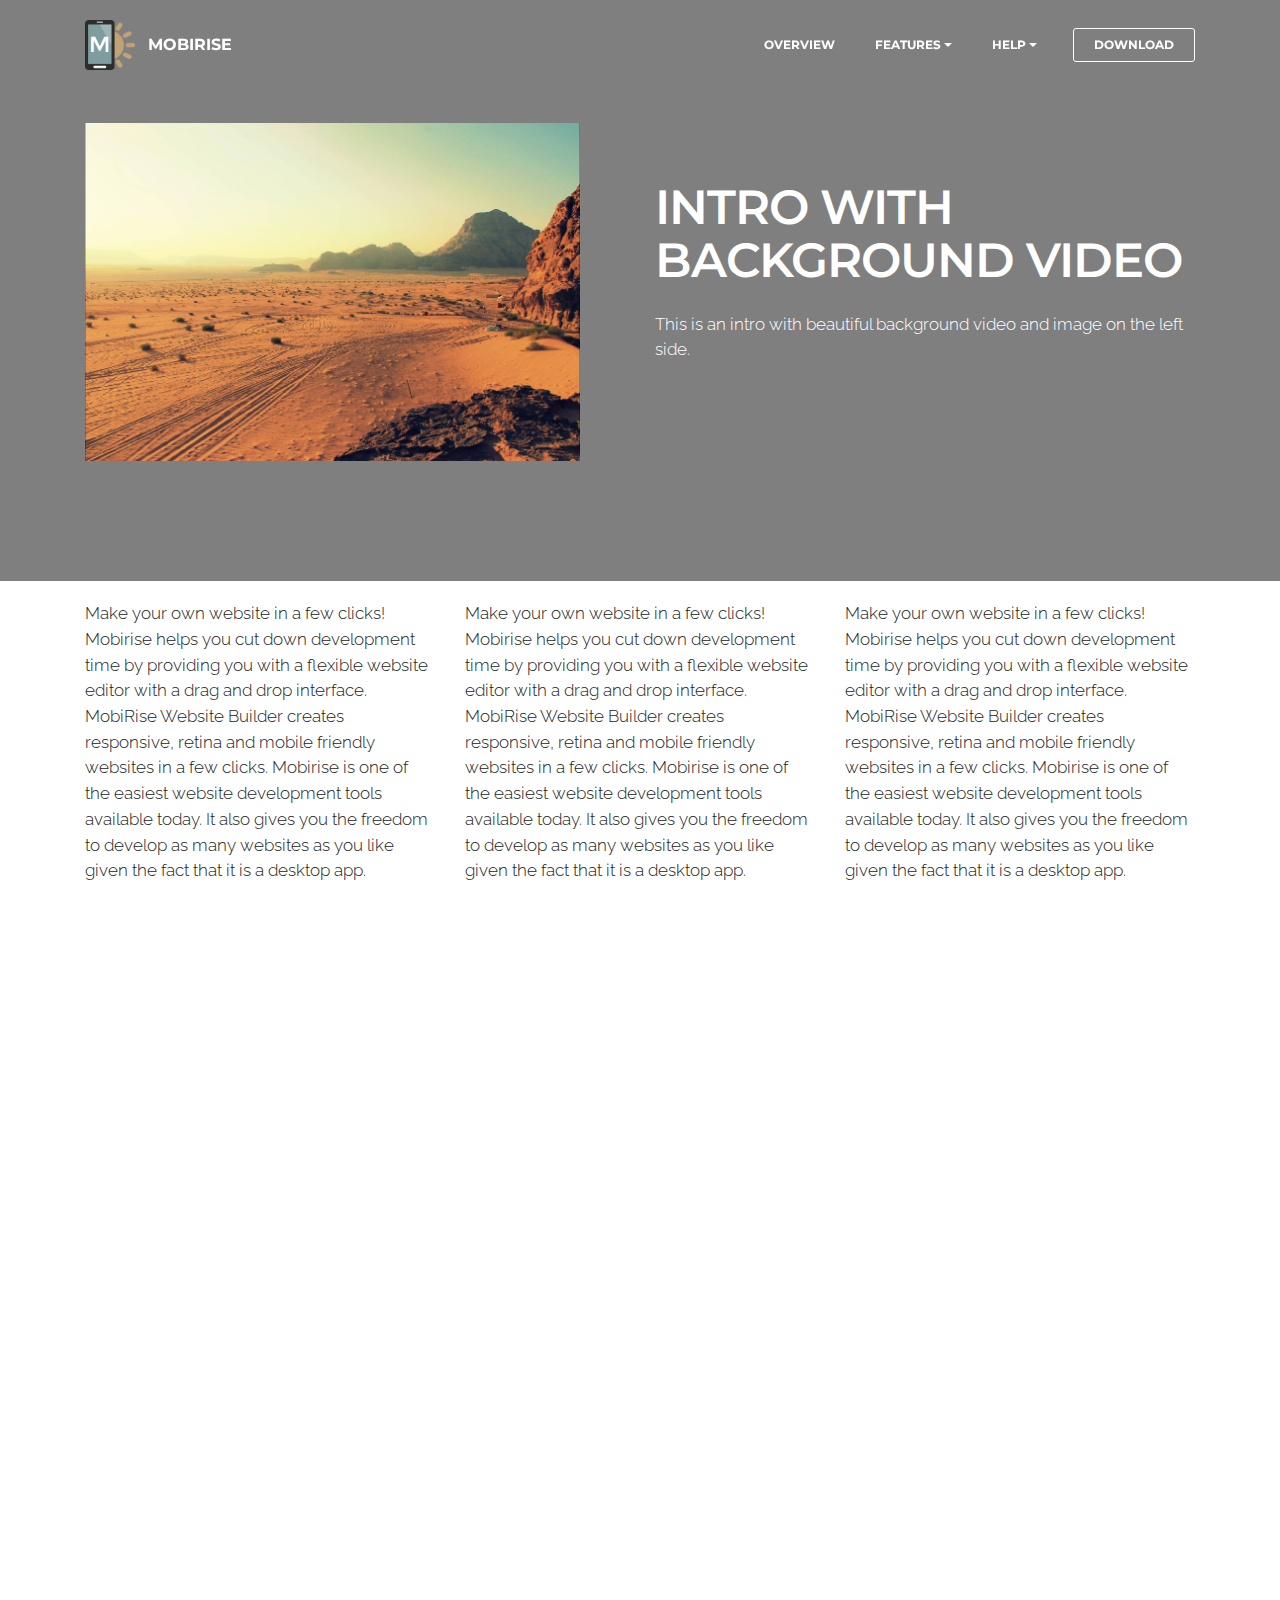
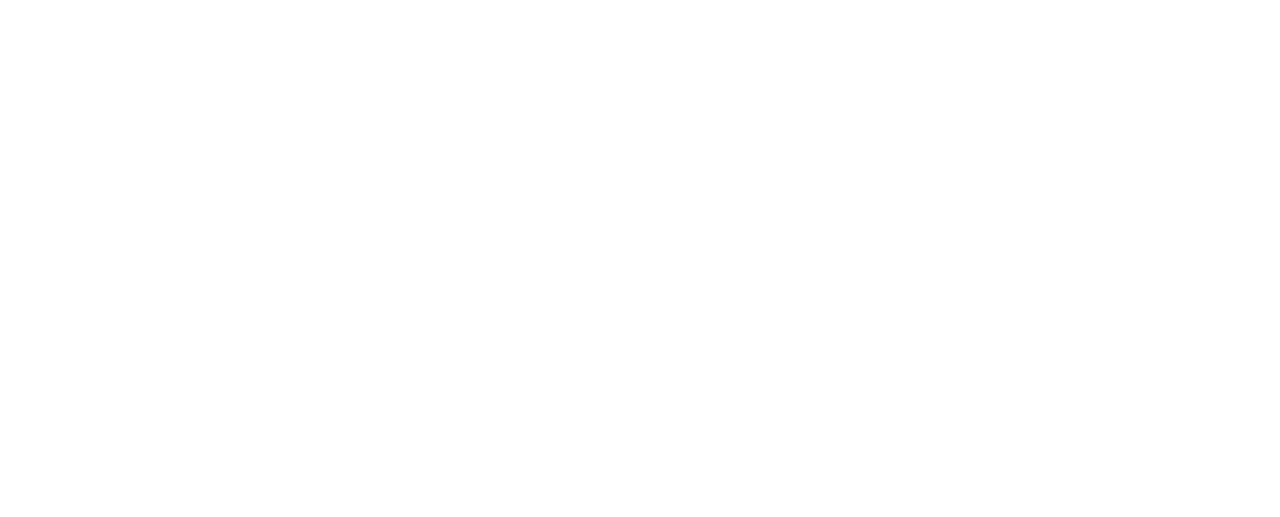
==== commit 581b7ada: "create github pages" ====
--- a/page1.html
+++ b/page1.html
@@ -6,7 +6,7 @@
   <meta http-equiv="X-UA-Compatible" content="IE=edge">
   <meta name="generator" content="Mobirise v3.12.1, mobirise.com">
   <meta name="viewport" content="width=device-width, initial-scale=1">
-  <link rel="shortcut icon" href="assets/images/logo14-154x128.jpg" type="image/x-icon">
+  <link rel="shortcut icon" href="assets/images/logobanben2-152x128.jpg" type="image/x-icon">
   <meta name="description" content="Site Creator Description">
   <title>Site Creator Title</title>
   <link rel="stylesheet" href="https://fonts.googleapis.com/css?family=Lora:400,700,400italic,700italic&amp;subset=latin">
@@ -57,7 +57,7 @@
 
 </section>
 
-<section class="engine"><a rel="external" href="https://mobirise.com">Mobirise</a></section><section class="mbr-section mbr-after-navbar" id="msg-box6-6" data-bg-video="https://www.youtube.com/watch?v=uNCr7NdOJgw" style="padding-top: 120px; padding-bottom: 120px;">
+<section class="engine"><a rel="external" href="https://mobirise.com">Mobirise Website Maker</a></section><section class="mbr-section mbr-after-navbar" id="msg-box6-6" data-bg-video="https://www.youtube.com/watch?v=uNCr7NdOJgw" style="padding-top: 120px; padding-bottom: 120px;">
 
     <div class="mbr-overlay" style="opacity: 0.5; background-color: rgb(0, 0, 0);">
     </div>
--- a/assets/mobirise/css/mbr-additional.css
+++ b/assets/mobirise/css/mbr-additional.css
@@ -1,6 +1,11 @@
+@import url(https://fonts.googleapis.com/css?family=Oxygen:400,300,700);
 @import url(https://fonts.googleapis.com/css?family=Montserrat:400,700);
 @import url(https://fonts.googleapis.com/css?family=Lora:400,700);
 @import url(https://fonts.googleapis.com/css?family=Raleway:400,300,700);
+
+
+
+
 
 
 
@@ -411,6 +416,15 @@
 .scrollToTop_wraper {
   opacity: 0 !important;
 }
+#header6-q .mbr-section-title {
+  color: #28262b;
+}
+#header6-q .mbr-section-text {
+  color: #000000;
+}
+#header6-q .mbr-section-title FONT {
+  color: #232323;
+}
 #ext_menu-l .hide-buttons .nav-btn {
   display: none !important;
 }
@@ -479,6 +493,19 @@
 #header3-a H3 {
   font-size: 36px;
 }
+#content1-b P {
+  font-family: 'Oxygen', sans-serif;
+  color: #28324e;
+}
+#content2-c P {
+  font-family: 'Oxygen', sans-serif;
+}
+#content2-g P {
+  font-family: 'Oxygen', sans-serif;
+}
+#content2-h P {
+  font-family: 'Oxygen', sans-serif;
+}
 #msg-box3-f .mbr-section-title,
 #msg-box3-f p {
   color: #000;
@@ -488,6 +515,9 @@
 }
 #msg-box3-f .btn {
   font-size: 16px;
+}
+#form1-r .form-control-label {
+  color: #232323;
 }
 #menu-5 .hide-buttons .nav-btn {
   display: none !important;
